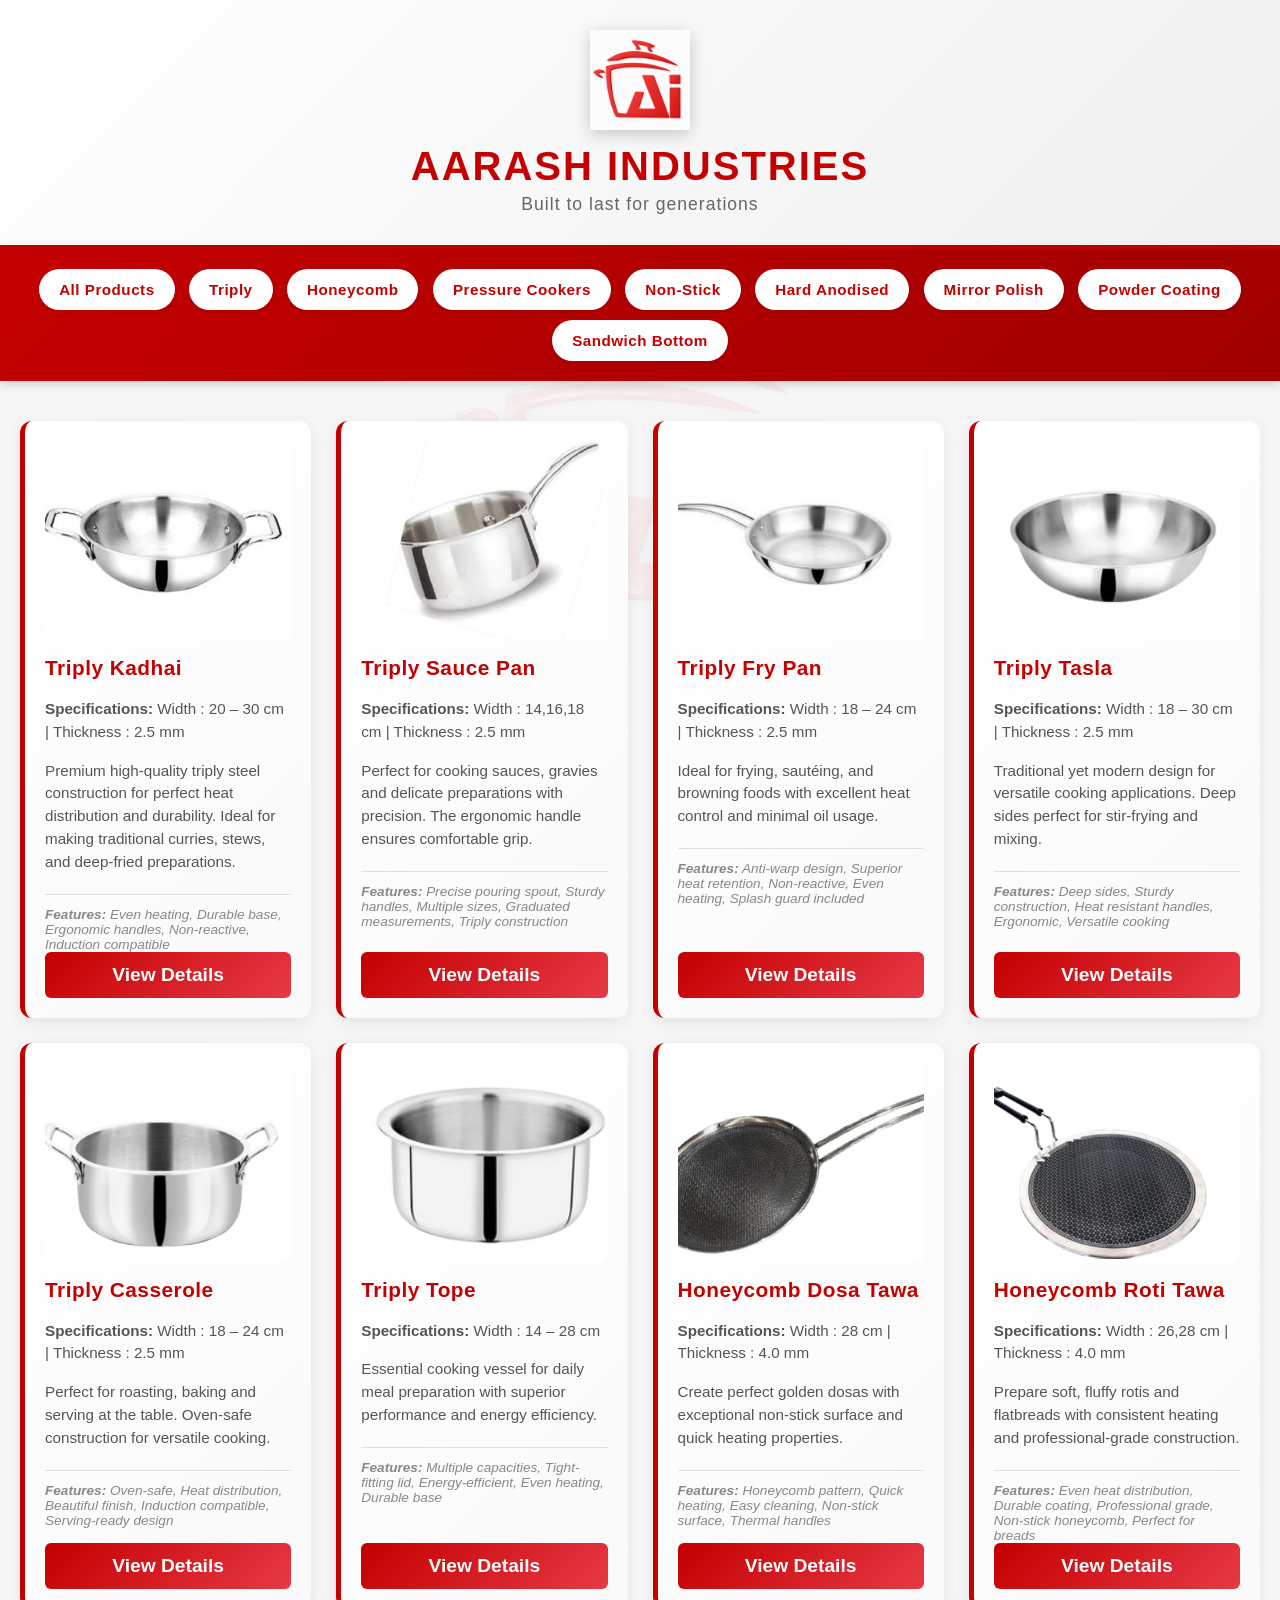
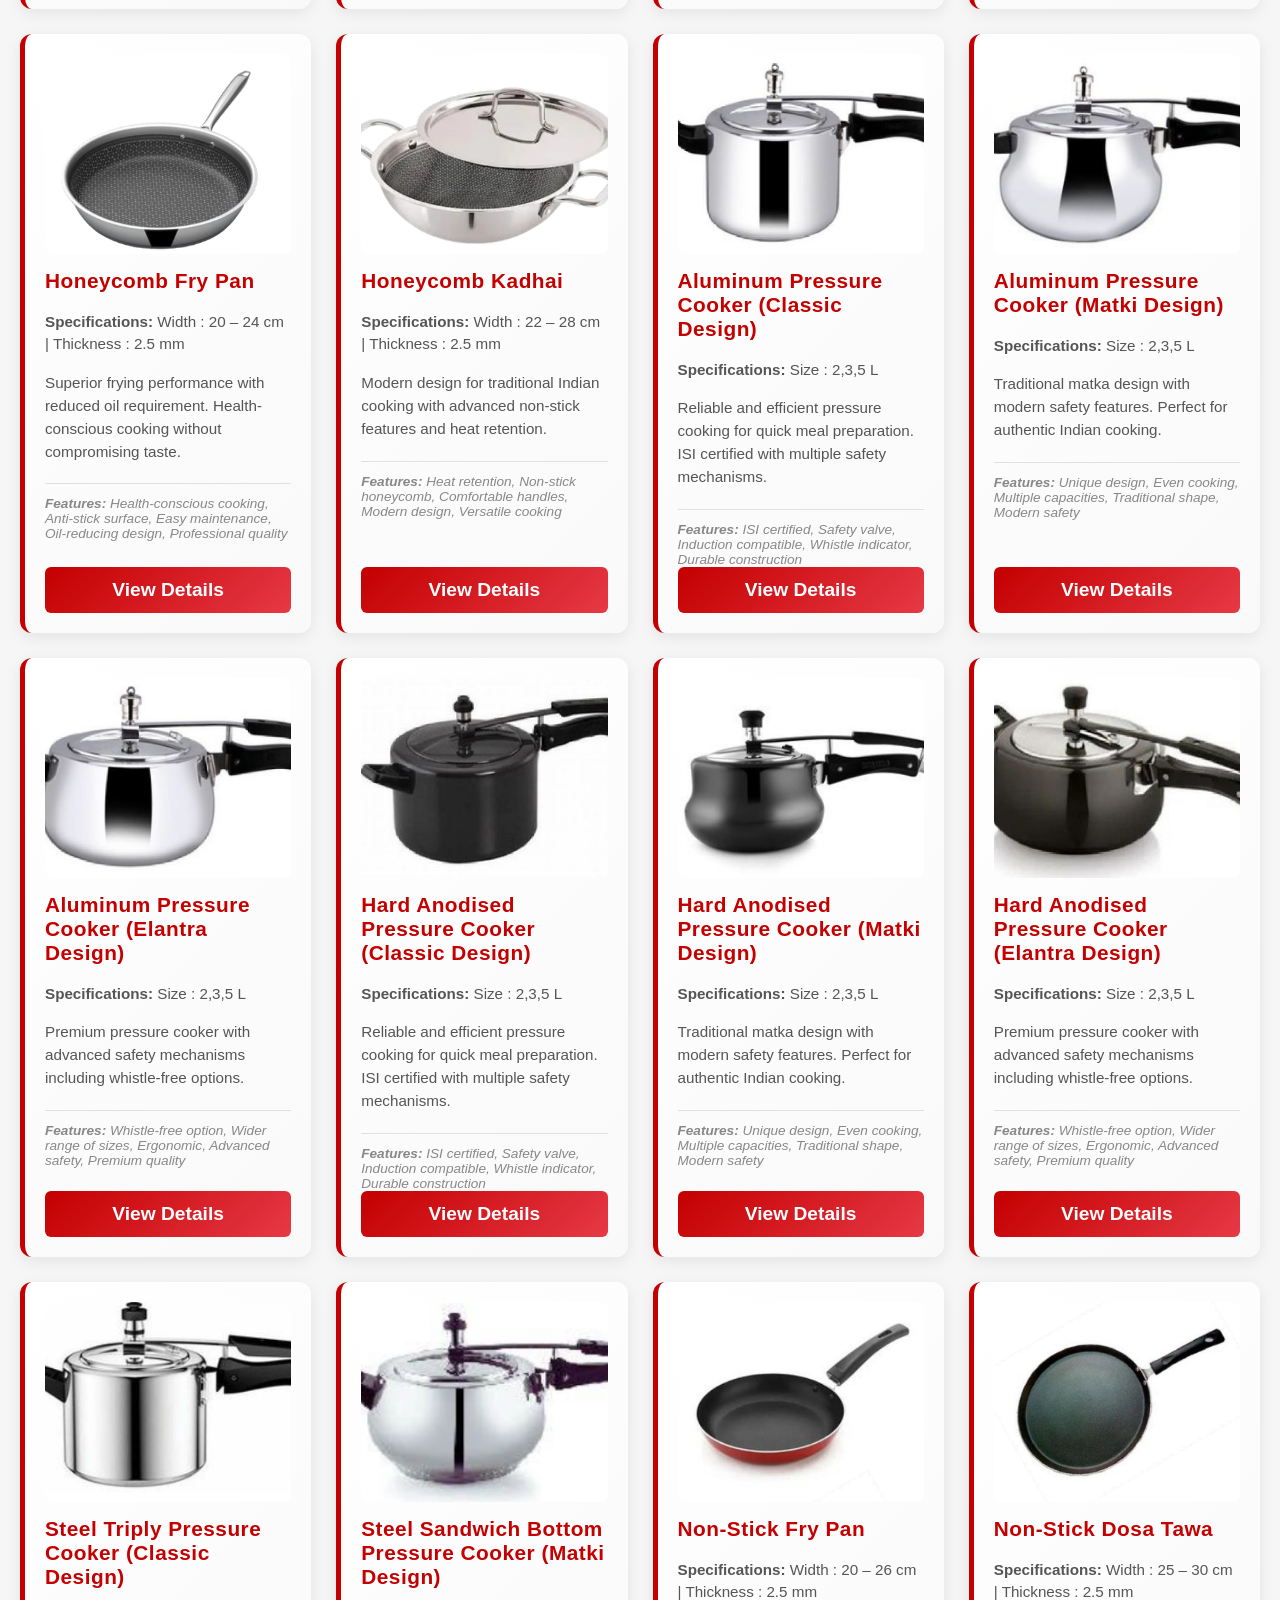
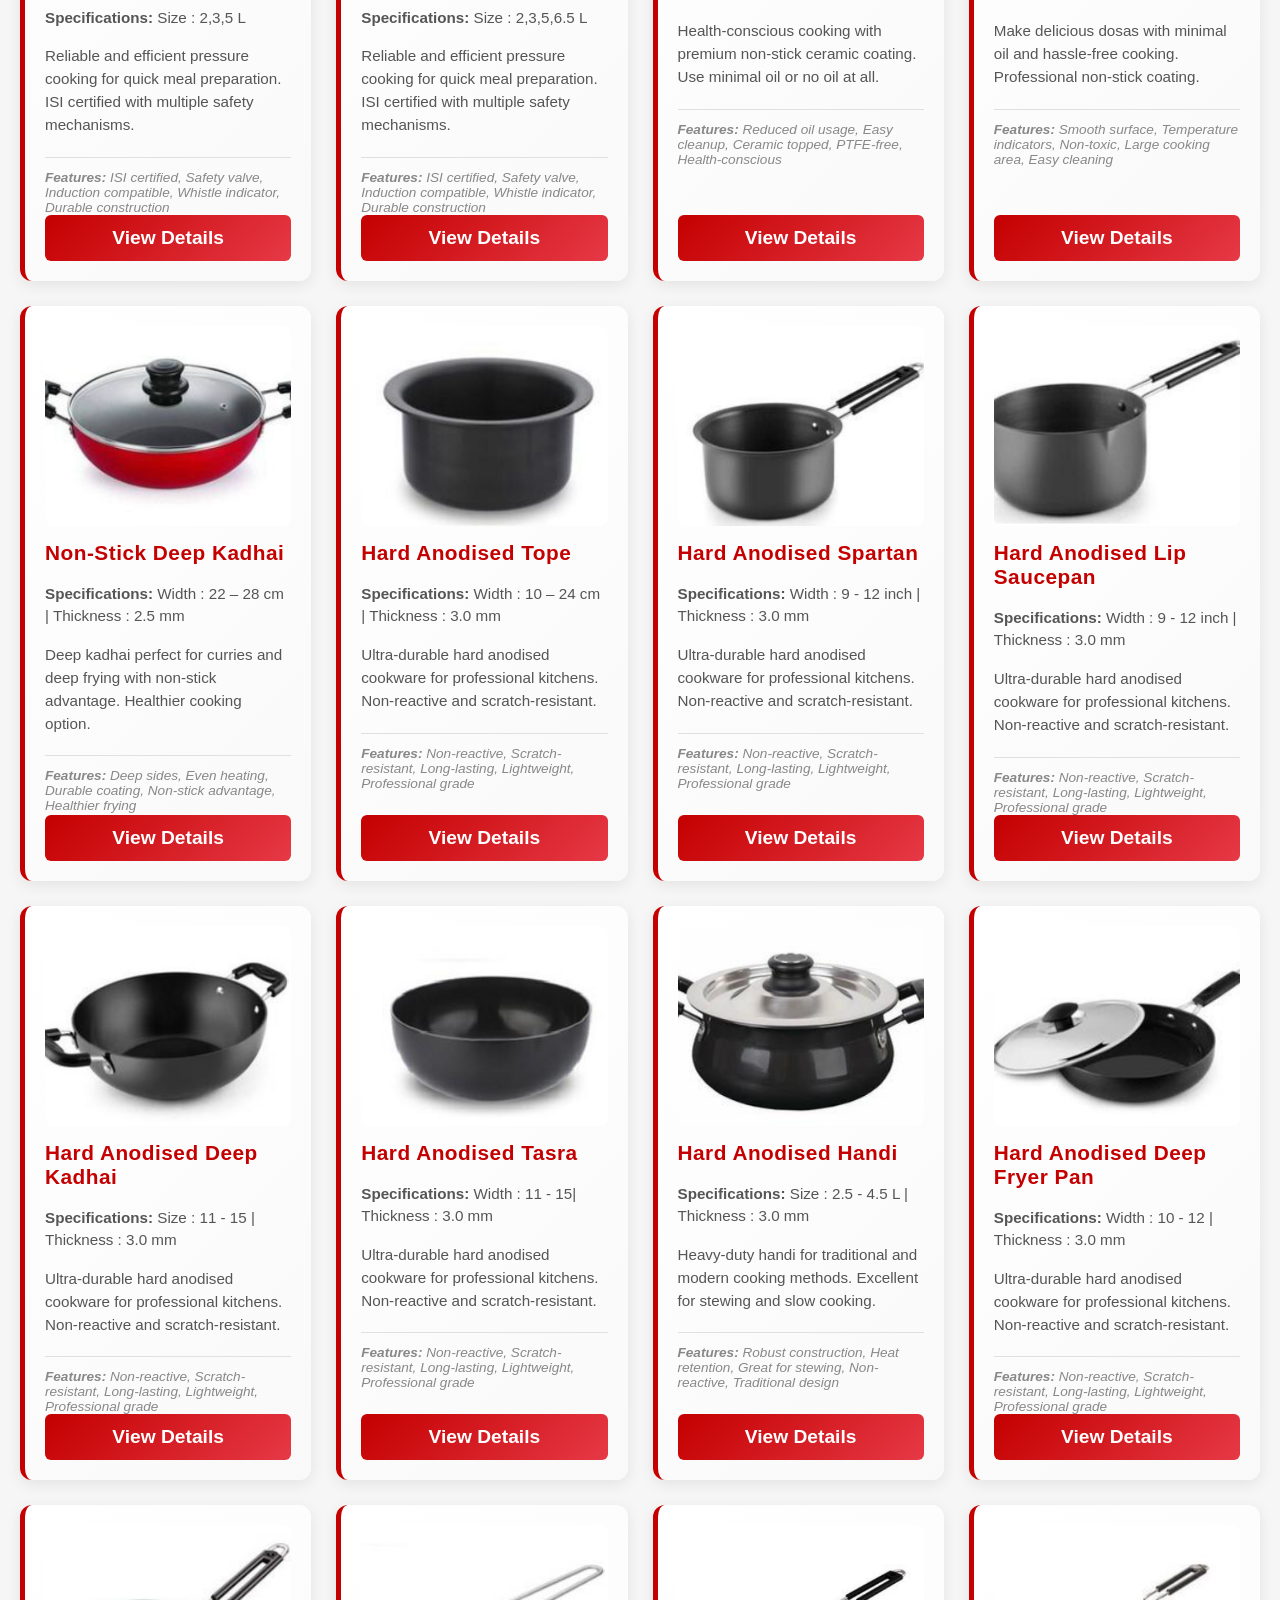
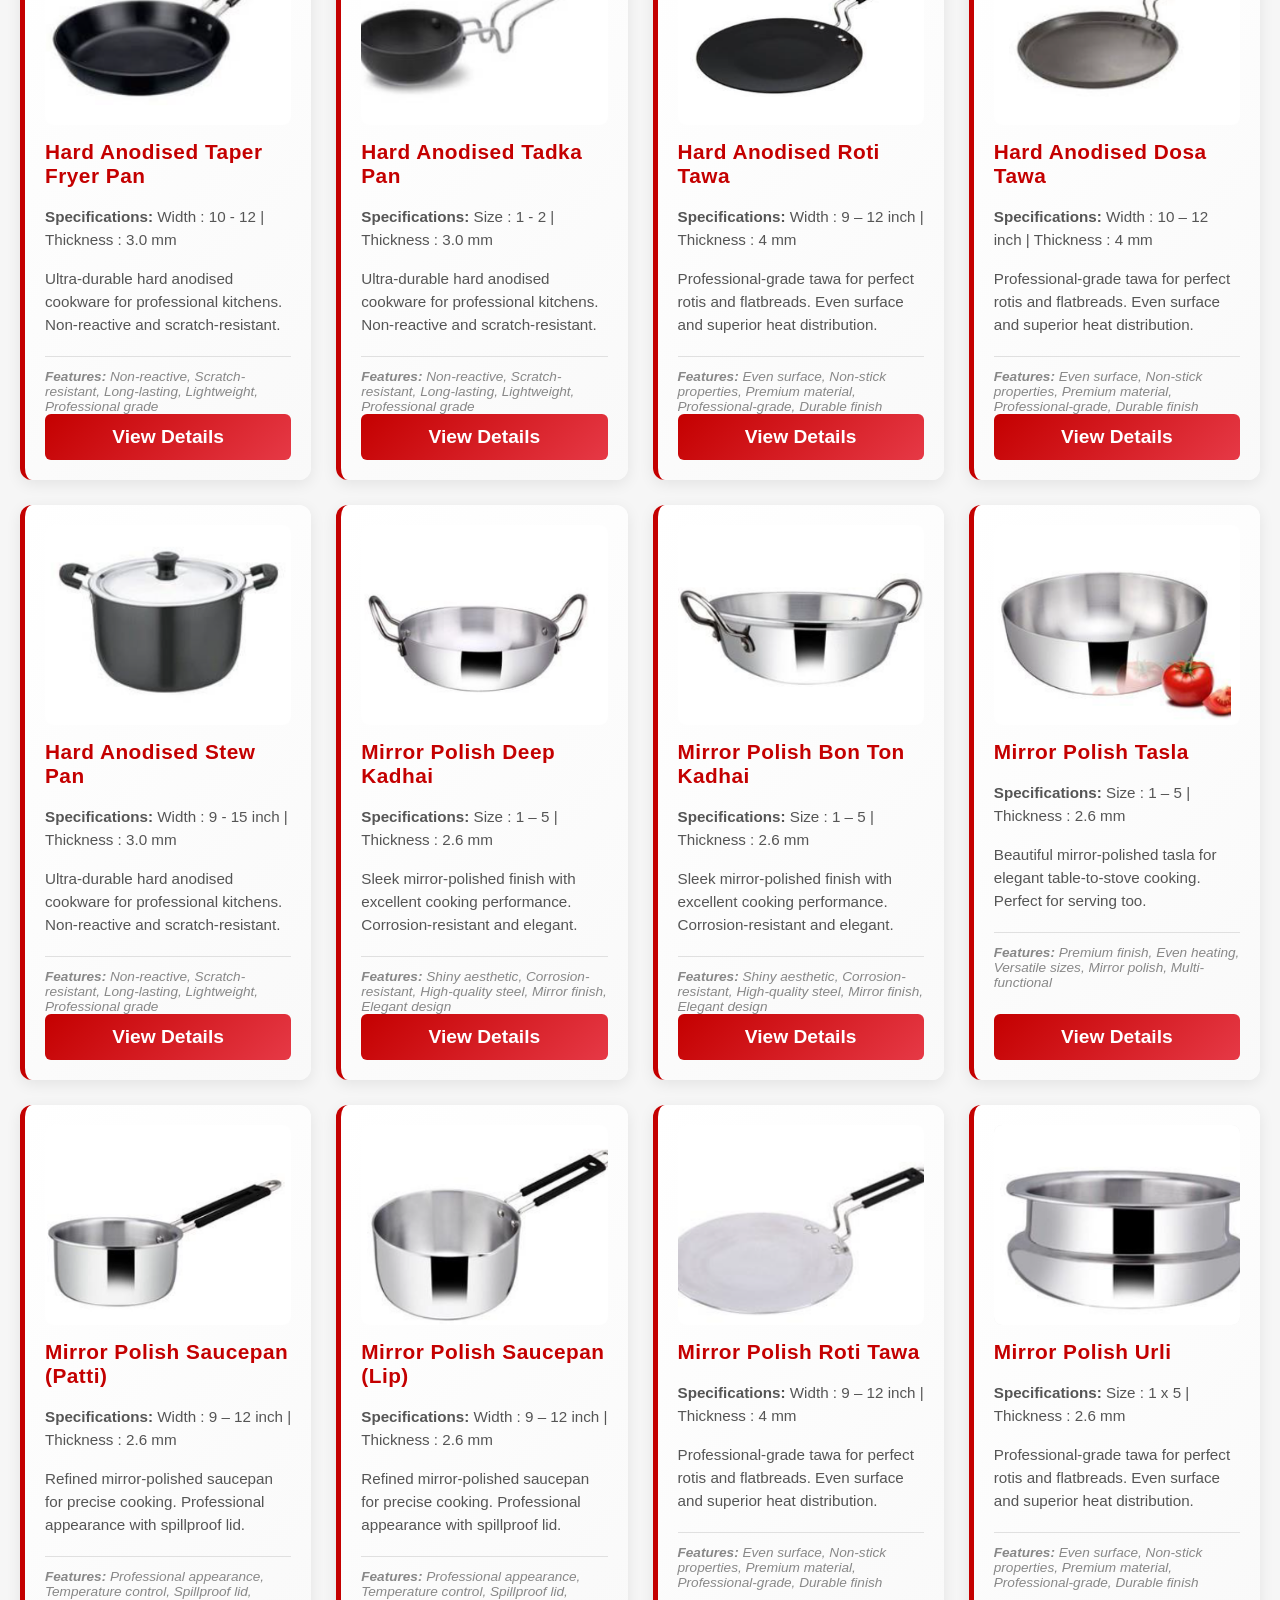
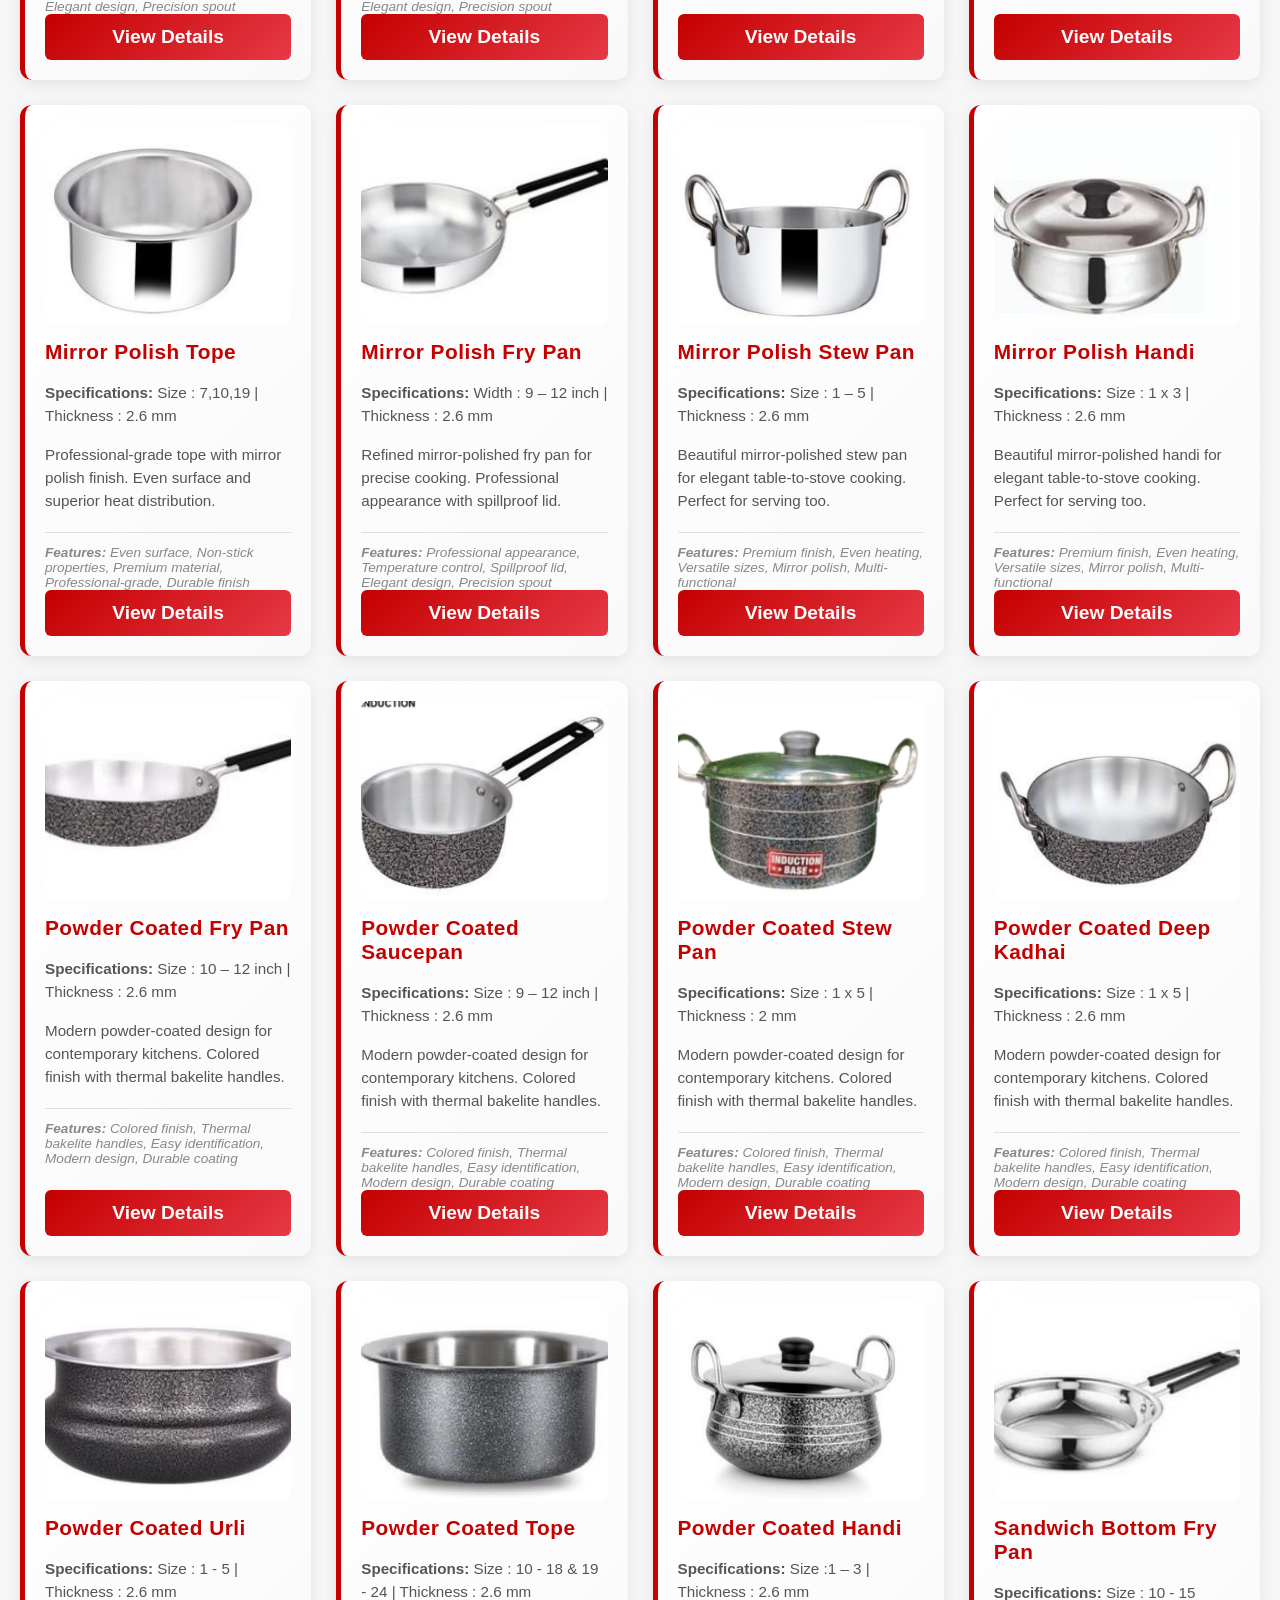
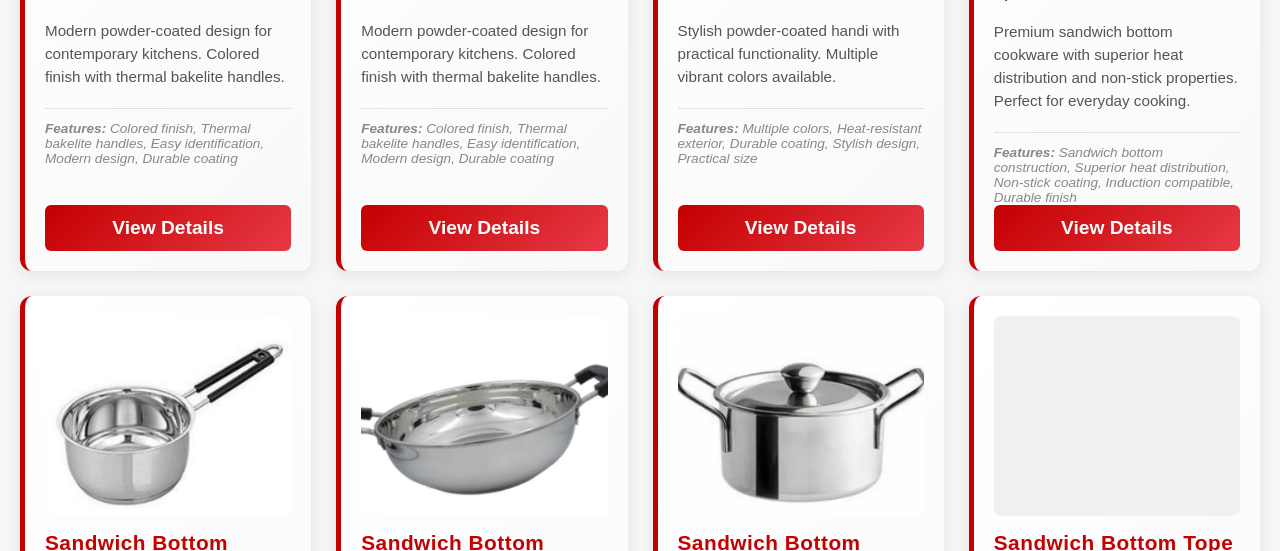
==== index.html @ 2945448d "Add files via upload" ====
<!doctype html>
<html lang="en">
  <head>
    <meta charset="UTF-8" />
    <title>AARASH INDUSTRIES</title>
    <link rel="stylesheet" href="style.css" />
  </head>
  <body>
    <!-- Logo Animation Screen -->
    <div id="logo-animation" class="logo-animation">

      <!-- TOP-LEFT: Kadhai / Wok -->
      <div class="cookware-deco cookware-tl">
        <svg viewBox="0 0 200 160" xmlns="http://www.w3.org/2000/svg">
          <!-- Left handle -->
          <rect x="2" y="62" width="30" height="10" rx="5" fill="white"/>
          <!-- Right handle -->
          <rect x="168" y="62" width="30" height="10" rx="5" fill="white"/>
          <!-- Bowl body -->
          <path d="M30 58 Q100 130 170 58" stroke="white" stroke-width="9" fill="none" stroke-linecap="round"/>
          <path d="M42 58 Q100 118 158 58" stroke="white" stroke-width="5" fill="rgba(255,255,255,0.15)" stroke-linecap="round"/>
          <!-- Rim -->
          <line x1="30" y1="58" x2="170" y2="58" stroke="white" stroke-width="9" stroke-linecap="round"/>
          <!-- Shine lines -->
          <path d="M70 75 Q100 100 130 75" stroke="rgba(255,255,255,0.3)" stroke-width="3" fill="none" stroke-linecap="round"/>
        </svg>
      </div>

      <!-- TOP-RIGHT: Pressure Cooker -->
      <div class="cookware-deco cookware-tr">
        <svg viewBox="0 0 160 200" xmlns="http://www.w3.org/2000/svg">
          <!-- Body -->
          <rect x="25" y="55" width="110" height="110" rx="18" fill="none" stroke="white" stroke-width="8"/>
          <rect x="33" y="63" width="94" height="94" rx="12" fill="rgba(255,255,255,0.1)"/>
          <!-- Lid -->
          <rect x="20" y="42" width="120" height="18" rx="9" fill="white"/>
          <!-- Lid handle/knob -->
          <rect x="68" y="28" width="24" height="16" rx="8" fill="white"/>
          <!-- Pressure valve -->
          <circle cx="115" cy="34" r="7" fill="white"/>
          <rect x="112" y="20" width="6" height="14" rx="3" fill="white"/>
          <!-- Handle left -->
          <path d="M25 100 Q5 100 8 120 Q8 140 25 140" stroke="white" stroke-width="7" fill="none" stroke-linecap="round"/>
          <!-- Handle right -->
          <path d="M135 100 Q155 100 152 120 Q152 140 135 140" stroke="white" stroke-width="7" fill="none" stroke-linecap="round"/>
          <!-- Shine -->
          <path d="M45 80 L45 145" stroke="rgba(255,255,255,0.25)" stroke-width="4" stroke-linecap="round"/>
        </svg>
      </div>

      <!-- BOTTOM-LEFT: Tawa / Flat Pan -->
      <div class="cookware-deco cookware-bl">
        <svg viewBox="0 0 220 120" xmlns="http://www.w3.org/2000/svg">
          <!-- Long handle -->
          <rect x="150" y="52" width="68" height="12" rx="6" fill="white"/>
          <!-- Pan body ellipse -->
          <ellipse cx="95" cy="58" rx="82" ry="24" fill="none" stroke="white" stroke-width="8"/>
          <ellipse cx="95" cy="58" rx="73" ry="16" fill="rgba(255,255,255,0.12)"/>
          <!-- Rim depth -->
          <ellipse cx="95" cy="62" rx="82" ry="24" fill="none" stroke="rgba(255,255,255,0.3)" stroke-width="3"/>
          <!-- Shine -->
          <ellipse cx="78" cy="52" rx="28" ry="7" fill="rgba(255,255,255,0.2)"/>
        </svg>
      </div>

      <!-- BOTTOM-RIGHT: Saucepan -->
      <div class="cookware-deco cookware-br">
        <svg viewBox="0 0 180 200" xmlns="http://www.w3.org/2000/svg">
          <!-- Handle -->
          <rect x="130" y="72" width="48" height="12" rx="6" fill="white"/>
          <!-- Body -->
          <path d="M30 80 L30 158 Q30 172 50 172 L120 172 Q140 172 140 158 L140 80 Z" fill="none" stroke="white" stroke-width="8"/>
          <path d="M38 88 L38 156 Q38 164 52 164 L118 164 Q132 164 132 156 L132 88 Z" fill="rgba(255,255,255,0.1)"/>
          <!-- Lid -->
          <rect x="24" y="68" width="122" height="16" rx="8" fill="white"/>
          <!-- Lid knob -->
          <rect x="72" y="54" width="26" height="16" rx="8" fill="white"/>
          <!-- Shine -->
          <path d="M50 95 L50 160" stroke="rgba(255,255,255,0.25)" stroke-width="4" stroke-linecap="round"/>
          <!-- Pour spout -->
          <path d="M140 80 Q155 72 158 60" stroke="white" stroke-width="6" fill="none" stroke-linecap="round"/>
        </svg>
      </div>

      <!-- LEFT-MID: Fry Pan -->
      <div class="cookware-deco cookware-lm">
        <svg viewBox="0 0 180 140" xmlns="http://www.w3.org/2000/svg">
          <!-- Handle -->
          <rect x="2" y="58" width="55" height="12" rx="6" fill="white"/>
          <!-- Pan body -->
          <ellipse cx="120" cy="70" rx="55" ry="42" fill="none" stroke="white" stroke-width="8"/>
          <ellipse cx="120" cy="70" rx="47" ry="34" fill="rgba(255,255,255,0.12)"/>
          <!-- Inner ring shine -->
          <ellipse cx="110" cy="64" rx="22" ry="14" fill="rgba(255,255,255,0.18)"/>
        </svg>
      </div>

      <!-- RIGHT-MID: Handi / Round pot -->
      <div class="cookware-deco cookware-rm">
        <svg viewBox="0 0 160 180" xmlns="http://www.w3.org/2000/svg">
          <!-- Body -->
          <path d="M28 70 Q20 140 80 155 Q140 140 132 70 Z" fill="none" stroke="white" stroke-width="8" stroke-linejoin="round"/>
          <path d="M35 74 Q28 136 80 148 Q132 136 125 74 Z" fill="rgba(255,255,255,0.1)"/>
          <!-- Neck rim -->
          <rect x="30" y="58" width="100" height="16" rx="8" fill="white"/>
          <!-- Lid -->
          <ellipse cx="80" cy="56" rx="52" ry="10" fill="white"/>
          <!-- Knob -->
          <ellipse cx="80" cy="44" rx="14" ry="8" fill="white"/>
          <!-- Side handles -->
          <path d="M28 90 Q10 90 10 106 Q10 118 28 118" stroke="white" stroke-width="7" fill="none" stroke-linecap="round"/>
          <path d="M132 90 Q150 90 150 106 Q150 118 132 118" stroke="white" stroke-width="7" fill="none" stroke-linecap="round"/>
          <!-- Shine -->
          <path d="M48 85 Q45 120 52 138" stroke="rgba(255,255,255,0.25)" stroke-width="4" fill="none" stroke-linecap="round"/>
        </svg>
      </div>




      <!-- Shimmer sweep -->
      <div class="logo-animation-shimmer"></div>

      <div class="logo-animation-container">
        <div class="logo-emerge">
          <img
            src="logo_2.png"
            alt="Aarash Industries Logo"
            class="logo-emerge-img"
          />
        </div>
        <div class="company-branding">
          <span class="brand-text-aarash">AARASH</span>
          <span class="brand-text-industries">INDUSTRIES</span>
          <div class="brand-underline"></div>
        </div>
      </div>
    </div>

    <!-- Background Watermark -->
    <div class="watermark"></div>

    <header>
      <img src="logo_2.png" alt="Aarash Industries Logo" class="logo" />
      <h1>AARASH INDUSTRIES</h1>
      <p>Built to last for generations</p>
    </header>

    <nav>
      <button onclick="filterProducts('all')">All Products</button>
      <button onclick="filterProducts('triply')">Triply</button>
      <button onclick="filterProducts('honeycomb')">Honeycomb</button>
      <button onclick="filterProducts('pressure')">Pressure Cookers</button>
      <button onclick="filterProducts('nonstick')">Non-Stick</button>
      <button onclick="filterProducts('hard')">Hard Anodised</button>
      <button onclick="filterProducts('mirror')">Mirror Polish</button>
      <button onclick="filterProducts('powder')">Powder Coating</button>
      <button onclick="filterProducts('sandwich')">Sandwich Bottom</button>
    </nav>

    <div class="products-wrapper">
      <section id="products" class="product-grid"></section>
    </div>

    <!-- Product Detail Modal -->
    <div id="productModal" class="product-modal">
      <div class="modal-content">
        <div class="modal-body">
          <div class="modal-image">
            <img id="modalProductImage" src="" alt="Product" />
          </div>
          <div class="modal-details">
            <h2 id="modalProductName"></h2>
            <p class="modal-category" id="modalProductCategory"></p>
            <p id="modalProductDescription"></p>

            <div class="modal-section">
              <h4>Specifications</h4>
              <p id="modalProductSpecs"></p>
            </div>

            <div class="modal-section">
              <h4>Features</h4>
              <p id="modalProductFeatures"></p>
            </div>

            <div class="modal-section">
              <h4>Select Sizes (Check desired sizes)</h4>
              <div id="modalSizeCheckboxes" class="size-checkboxes"></div>
            </div>

            <button class="add-to-cart-btn" onclick="addToCart()">
              Request Quote
            </button>
          </div>
        </div>
      </div>
    </div>

    <footer>
      <p>© 2026 AARASH INDUSTRIES</p>
      <p>Contact: +91 7838027000 | Deepak Jain</p>
      <p>Built with Passion by Aksh Jain</p>
    </footer>

    <script src="script.js"></script>
  </body>
</html>
---- style.css ----
* {
    margin: 0;
    padding: 0;
    box-sizing: border-box;
}

body {
    font-family: 'Segoe UI', Tahoma, Geneva, Verdana, sans-serif;
    margin: 0;
    background: #f6f6f6;
    position: relative;
    overflow-x: hidden;
}

/* Logo Animation Screen */
.logo-animation {
    position: fixed;
    top: 0;
    left: 0;
    width: 100%;
    height: 100%;
    background: linear-gradient(160deg, #8b0000 0%, #c40000 45%, #e63946 100%);
    display: flex;
    justify-content: center;
    align-items: center;
    z-index: 10000;
    animation: fadeOutLogoAnimation 0.6s ease-in-out 2.8s forwards;
    overflow: hidden;
}

/* Decorative cookware floating icons */
.logo-animation::before {
    content: '';
    position: absolute;
    inset: 0;
    background-image:
        radial-gradient(circle at 15% 20%, rgba(255,255,255,0.06) 60px, transparent 60px),
        radial-gradient(circle at 85% 75%, rgba(255,255,255,0.05) 80px, transparent 80px),
        radial-gradient(circle at 70% 15%, rgba(255,255,255,0.04) 50px, transparent 50px),
        radial-gradient(circle at 30% 80%, rgba(255,255,255,0.04) 70px, transparent 70px);
    pointer-events: none;
}

.cookware-deco {
    position: absolute;
    opacity: 0.55;
    pointer-events: none;
    filter: drop-shadow(0 4px 12px rgba(0,0,0,0.25));
}

/* Top-left: Kadhai — anchored to top-left corner */
.cookware-tl {
    top: -10px;
    left: -20px;
    width: 220px;
    animation: floatDeco 7s ease-in-out 0s infinite;
}

/* Top-right: Pressure Cooker — anchored to top-right corner */
.cookware-tr {
    top: -15px;
    right: -15px;
    width: 170px;
    animation: floatDeco 8s ease-in-out 1s infinite;
}

/* Bottom-left: Tawa — anchored to bottom-left */
.cookware-bl {
    bottom: 10px;
    left: -15px;
    width: 230px;
    animation: floatDeco 6s ease-in-out 2s infinite;
}

/* Bottom-right: Saucepan — anchored to bottom-right */
.cookware-br {
    bottom: -10px;
    right: -10px;
    width: 190px;
    animation: floatDeco 7.5s ease-in-out 0.5s infinite;
}

/* Left-mid: Fry Pan — left edge, vertically centered */
.cookware-lm {
    top: 50%;
    left: -25px;
    transform: translateY(-50%);
    width: 200px;
    animation: floatDecoLR 8s ease-in-out 1.5s infinite;
}

/* Right-mid: Handi — right edge, vertically centered */
.cookware-rm {
    top: 50%;
    right: -20px;
    transform: translateY(-50%);
    width: 160px;
    animation: floatDecoLR 9s ease-in-out 3s infinite;
}

@keyframes floatDeco {
    0%, 100% { transform: translateY(0px); }
    50% { transform: translateY(-14px); }
}

@keyframes floatDecoLR {
    0%, 100% { transform: translateY(-50%) translateX(0px); }
    50% { transform: translateY(-50%) translateX(8px); }
}

/* Shimmer line across screen */
.logo-animation-shimmer {
    position: absolute;
    top: 0; left: -100%;
    width: 60%;
    height: 100%;
    background: linear-gradient(90deg, transparent, rgba(255,255,255,0.07), transparent);
    animation: shimmerSweep 2.5s ease-in-out 0.5s infinite;
    pointer-events: none;
}

@keyframes shimmerSweep {
    0% { left: -60%; }
    100% { left: 110%; }
}

.logo-animation-container {
    text-align: center;
    position: relative;
    z-index: 5;
    max-width: 500px;
    padding: 0 20px;
}

.logo-emerge {
    margin-bottom: 30px;
}

.logo-emerge-img {
    width: 280px;
    height: 280px;
    filter: drop-shadow(0 15px 50px rgba(0, 0, 0, 0.4)) brightness(1.1);
    animation: logoEmerge 0.9s cubic-bezier(0.34, 1.56, 0.64, 1) forwards;
}

@keyframes logoEmerge {
    0% {
        opacity: 0;
        transform: scale(0.2) translateY(80px);
    }
    60% {
        opacity: 1;
    }
    100% {
        opacity: 1;
        transform: scale(1) translateY(0);
    }
}

.company-branding {
    display: flex;
    flex-direction: column;
    justify-content: center;
    align-items: center;
    gap: 4px;
}

.brand-text-aarash {
    font-size: 5em;
    font-weight: 900;
    letter-spacing: 8px;
    color: white;
    text-shadow: 0 6px 30px rgba(0, 0, 0, 0.5), 0 0 40px rgba(255, 200, 200, 0.2);
    line-height: 1;
    animation: slideInLeft 0.7s cubic-bezier(0.34, 1.56, 0.64, 1) 0.3s forwards;
    opacity: 0;
}

.brand-text-industries {
    font-size: 1.9em;
    font-weight: 600;
    letter-spacing: 12px;
    color: rgba(255, 255, 255, 0.85);
    text-shadow: 0 3px 15px rgba(0, 0, 0, 0.4);
    line-height: 1;
    animation: slideInRight 0.7s cubic-bezier(0.34, 1.56, 0.64, 1) 0.5s forwards;
    opacity: 0;
}

/* Thin gold underline accent */
.brand-underline {
    width: 0;
    height: 2px;
    background: linear-gradient(90deg, transparent, rgba(255,220,150,0.8), transparent);
    margin: 10px auto 0;
    animation: expandUnderline 0.6s ease 1s forwards;
}
@keyframes expandUnderline {
    to { width: 260px; }
}

@keyframes fadeOutLogoAnimation {
    0% { opacity: 1; visibility: visible; }
    90% { opacity: 1; }
    100% { opacity: 0; visibility: hidden; }
}

/* Watermark Background */
.watermark {
    position: fixed;
    top: 50%;
    left: 50%;
    transform: translate(-50%, -50%);
    width: 400px;
    height: 400px;
    background: url('logo.png') no-repeat center;
    background-size: contain;
    opacity: 0.05;
    pointer-events: none;
    z-index: 0;
}

/* Loading Screen */
.loading-screen {
    position: fixed;
    top: 0;
    left: 0;
    width: 100%;
    height: 100%;
    background: linear-gradient(135deg, #c40000 0%, #e63946 100%);
    display: flex;
    justify-content: center;
    align-items: center;
    z-index: 10000;
    opacity: 1;
    transition: opacity 0.5s ease-out;
}

.loading-container {
    text-align: center;
}

.company-name-container {
    display: flex;
    justify-content: center;
    align-items: center;
    gap: 20px;
    margin-bottom: 60px;
    height: 100px;
    perspective: 1000px;
}

.company-word {
    font-size: 3.5em;
    font-weight: 900;
    letter-spacing: 3px;
    color: white;
    text-shadow: 0 10px 30px rgba(0, 0, 0, 0.6), 0 0 20px rgba(255, 255, 255, 0.3);
}

.company-left {
    animation: slideInLeft 1.5s cubic-bezier(0.34, 1.56, 0.64, 1) forwards;
}

.company-right {
    animation: slideInRight 1.5s cubic-bezier(0.34, 1.56, 0.64, 1) forwards;
}

@keyframes slideInLeft {
    0% {
        opacity: 0;
        transform: translateX(-200px) translateY(-100px) rotateY(45deg);
    }
    60% {
        opacity: 1;
        transform: translateX(0) translateY(0) rotateY(0);
    }
    100% {
        opacity: 1;
        transform: translateX(0) translateY(0) rotateY(0);
    }
}

@keyframes slideInRight {
    0% {
        opacity: 0;
        transform: translateX(200px) translateY(-100px) rotateY(-45deg);
    }
    60% {
        opacity: 1;
        transform: translateX(0) translateY(0) rotateY(0);
    }
    100% {
        opacity: 1;
        transform: translateX(0) translateY(0) rotateY(0);
    }
}

.loading-percentage {
    font-size: 3em;
    font-weight: 700;
    color: white;
    margin-bottom: 30px;
    font-family: 'Courier New', monospace;
    text-shadow: 0 4px 15px rgba(0, 0, 0, 0.3);
}

.loading-bar-container {
    width: 300px;
    height: 8px;
    background: rgba(255, 255, 255, 0.3);
    border-radius: 10px;
    overflow: hidden;
    margin: 0 auto;
    box-shadow: 0 0 20px rgba(255, 255, 255, 0.3);
}

.loading-bar {
    height: 100%;
    width: 0%;
    background: linear-gradient(90deg, #ffeb3b 0%, #ffc107 100%);
    border-radius: 10px;
    box-shadow: 0 0 10px rgba(255, 235, 59, 0.8);
    transition: width 0.2s ease-out;
}

/* Splash Screen */
.splash-screen {
    position: fixed;
    top: 0;
    left: 0;
    width: 100%;
    height: 100%;
    background: linear-gradient(135deg, #c40000 0%, #e63946 100%);
    display: none;
    justify-content: center;
    align-items: center;
    z-index: 9999;
    animation: fadeOutSplash 2s ease-in-out 2s forwards;
}

.splash-screen[style*="display: flex"] {
    display: flex;
}

.splash-content {
    text-align: center;
    color: white;
    animation: scalePulse 2s ease-in-out;
}

.splash-logo {
    width: 150px;
    height: 150px;
    margin-bottom: 20px;
    animation: logoFloat 2s ease-in-out;
    filter: drop-shadow(0 10px 30px rgba(0, 0, 0, 0.3));
}

.splash-content h2 {
    font-size: 2.5em;
    margin: 20px 0;
    font-weight: bold;
    text-shadow: 2px 2px 4px rgba(0, 0, 0, 0.3);
}

.splash-content p {
    font-size: 1.2em;
    letter-spacing: 2px;
    text-shadow: 1px 1px 3px rgba(0, 0, 0, 0.3);
}

@keyframes fadeOutSplash {
    0% {
        opacity: 1;
        visibility: visible;
    }
    90% {
        opacity: 1;
    }
    100% {
        opacity: 0;
        visibility: hidden;
    }
}

@keyframes logoFloat {
    0% {
        transform: translateY(20px);
        opacity: 0;
    }
    50% {
        transform: translateY(-10px);
    }
    100% {
        transform: translateY(0);
        opacity: 1;
    }
}

@keyframes scalePulse {
    0% {
        transform: scale(0.8);
        opacity: 0;
    }
    50% {
        transform: scale(1.05);
    }
    100% {
        transform: scale(1);
        opacity: 1;
    }
}

/* Main Content Fade In */
@keyframes fadeIn {
    from {
        opacity: 0;
    }
    to {
        opacity: 1;
    }
}

header {
    background: linear-gradient(135deg, #ffffff 0%, #f0f0f0 100%);
    text-align: center;
    padding: 30px 20px;
    border-bottom: 4px solid #c40000;
    position: relative;
    z-index: 100;
    box-shadow: 0 4px 15px rgba(0, 0, 0, 0.1);
    animation: fadeIn 1s ease-in 2s both;
}

.logo {
    width: 100px;
    filter: drop-shadow(0 4px 8px rgba(0, 0, 0, 0.2));
    transition: transform 0.3s ease;
}

.logo:hover {
    transform: scale(1.1) rotate(5deg);
}

header h1 {
    color: #c40000;
    font-size: 2.5em;
    margin: 10px 0 5px 0;
    letter-spacing: 2px;
    font-weight: 900;
}

header p {
    color: #666;
    font-size: 1.1em;
    margin: 0;
    letter-spacing: 1px;
}

nav {
    background: linear-gradient(135deg, #c40000 0%, #a00000 100%);
    text-align: center;
    padding: 15px;
    position: relative;
    z-index: 100;
    overflow-x: auto;
    box-shadow: 0 2px 10px rgba(0, 0, 0, 0.2);
    animation: fadeIn 1s ease-in 2s both;
}

nav button {
    background: white;
    border: 2px solid transparent;
    padding: 10px 18px;
    margin: 5px;
    cursor: pointer;
    border-radius: 25px;
    font-weight: 600;
    color: #c40000;
    transition: all 0.3s ease;
    font-size: 0.95em;
    letter-spacing: 0.5px;
    box-shadow: 0 2px 5px rgba(0, 0, 0, 0.1);
}

nav button:hover {
    background: #c40000;
    color: white;
    transform: translateY(-3px);
    box-shadow: 0 5px 15px rgba(0, 0, 0, 0.2);
}

nav button:active {
    transform: translateY(-1px);
}

.products-wrapper {
    position: relative;
    z-index: 10;
    animation: fadeIn 0.8s ease-in 2.2s both;
}

.product-grid {
    display: grid;
    grid-template-columns: repeat(auto-fit, minmax(280px, 1fr));
    gap: 25px;
    padding: 40px 20px;
    max-width: 1400px;
    margin: 0 auto;
}

.product {
    background: linear-gradient(135deg, #ffffff 0%, #f9f9f9 100%);
    padding: 20px;
    border-radius: 12px;
    box-shadow: 0 4px 15px rgba(0, 0, 0, 0.08);
    transition: all 0.4s cubic-bezier(0.34, 1.56, 0.64, 1);
    border-left: 5px solid #c40000;
    position: relative;
    overflow: hidden;
    cursor: pointer;
    display: flex;
    flex-direction: column;
    height: 100%;
}

.product-image {
    width: 100%;
    height: 200px;
    overflow: hidden;
    border-radius: 8px;
    margin-bottom: 15px;
    background: #f0f0f0;
    display: flex;
    align-items: center;
    justify-content: center;
}

.product-image img {
    width: 100%;
    height: 100%;
    object-fit: cover;
    transition: transform 0.4s ease;
}

.product:hover .product-image img {
    transform: scale(1.1);
}

.product::before {
    content: '';
    position: absolute;
    top: 0;
    left: -100%;
    width: 100%;
    height: 100%;
    background: linear-gradient(90deg, transparent, rgba(255, 255, 255, 0.4), transparent);
    transition: left 0.5s ease;
}

.product:hover::before {
    left: 100%;
}

.product:hover {
    transform: translateY(-8px) scale(1.02);
    box-shadow: 0 15px 40px rgba(196, 0, 0, 0.15);
    border-left-color: #ff6b6b;
}

.product h3 {
    color: #c40000;
    font-size: 1.3em;
    margin: 0 0 10px 0;
    font-weight: 700;
    letter-spacing: 0.5px;
}

.product p {
    color: #555;
    margin: 8px 0;
    font-size: 0.95em;
    line-height: 1.5;
}

.product-details {
    color: #888;
    font-size: 0.85em;
    margin-top: 12px;
    padding-top: 12px;
    border-top: 1px solid #e0e0e0;
    font-style: italic;
}

.view-details-btn {
    background: linear-gradient(135deg, #c40000 0%, #e63946 100%);
    color: white;
    padding: 12px 15px;
    border-radius: 6px;
    margin-top: auto;
    text-align: center;
    cursor: pointer;
    font-weight: 600;
    font-size: 1.2em;
    transition: all 0.3s ease;
    border: none;
    min-height: 45px;
    display: flex;
    align-items: center;
    justify-content: center;
}

.view-details-btn:hover {
    transform: scale(1.05);
    box-shadow: 0 5px 15px rgba(196, 0, 0, 0.3);
}

/* Product Modal Styles */
.product-modal {
    display: none;
    position: fixed;
    z-index: 2000;
    left: 0;
    top: 0;
    width: 100%;
    height: 100%;
    background: rgba(0, 0, 0, 0.8);
    animation: fadeIn 0.3s ease;
}

.modal-content {
    background: white;
    margin: 3% auto;
    padding: 0;
    border-radius: 15px;
    width: 90%;
    max-width: 1000px;
    max-height: 90vh;
    overflow-y: auto;
    box-shadow: 0 20px 60px rgba(0, 0, 0, 0.3);
    animation: slideUp 0.3s ease;
}

@keyframes slideUp {
    from {
        transform: translateY(100px);
        opacity: 0;
    }
    to {
        transform: translateY(0);
        opacity: 1;
    }
}

.close-btn {
    position: sticky;
    top: 0;
    right: 0;
    color: white;
    float: right;
    font-size: 2em;
    font-weight: bold;
    background: linear-gradient(135deg, #c40000 0%, #e63946 100%);
    width: 50px;
    height: 50px;
    display: flex;
    align-items: center;
    justify-content: center;
    cursor: pointer;
    transition: all 0.3s ease;
    border-radius: 50%;
    z-index: 2001;
}

.close-btn:hover {
    background: #a00000;
    transform: rotate(90deg);
}

.modal-body {
    display: grid;
    grid-template-columns: 1fr 1fr;
    gap: 40px;
    padding: 40px;
}

.modal-image {
    display: flex;
    align-items: center;
    justify-content: center;
    background: linear-gradient(135deg, #f0f0f0 0%, #e8e8e8 100%);
    border-radius: 12px;
    overflow: hidden;
    min-height: 400px;
}

.modal-image img {
    width: 100%;
    height: 100%;
    object-fit: contain;
}

.modal-details {
    display: flex;
    flex-direction: column;
}

.modal-details h2 {
    color: #c40000;
    font-size: 2em;
    margin: 0 0 5px 0;
}

.modal-category {
    color: #666;
    font-size: 0.9em;
    font-weight: 600;
    letter-spacing: 1px;
    margin: 0 0 20px 0;
    text-transform: uppercase;
}

.modal-details > p {
    color: #555;
    font-size: 1em;
    line-height: 1.6;
    margin-bottom: 20px;
}

.modal-section {
    margin-bottom: 25px;
}

.modal-section h4 {
    color: #333;
    font-size: 1.1em;
    margin: 0 0 12px 0;
    border-bottom: 2px solid #c40000;
    padding-bottom: 8px;
}

.modal-section p {
    color: #555;
    margin: 0;
    line-height: 1.5;
}

.size-selector, .color-selector {
    display: flex;
    flex-wrap: wrap;
    gap: 10px;
    margin-bottom: 15px;
}

.size-btn, .color-btn {
    padding: 10px 16px;
    border: 2px solid #ddd;
    background: white;
    border-radius: 6px;
    cursor: pointer;
    font-weight: 600;
    color: #333;
    transition: all 0.3s ease;
    font-size: 0.9em;
}

.size-btn:hover, .color-btn:hover {
    border-color: #c40000;
    transform: translateY(-2px);
    box-shadow: 0 3px 10px rgba(196, 0, 0, 0.2);
}

.size-btn.selected, .color-btn.selected {
    background: #c40000;
    color: white;
    border-color: #c40000;
    box-shadow: 0 5px 15px rgba(196, 0, 0, 0.3);
}

.color-btn {
    width: 45px;
    height: 45px;
    padding: 0;
    display: flex;
    align-items: center;
    justify-content: center;
    font-size: 0;
    position: relative;
}

.color-btn::after {
    content: attr(data-color);
    position: absolute;
    visibility: hidden;
    background: #333;
    color: white;
    text-align: center;
    padding: 5px 10px;
    border-radius: 6px;
    white-space: nowrap;
    font-size: 12px;
    bottom: -35px;
    left: 50%;
    transform: translateX(-50%);
}

.color-btn:hover::after {
    visibility: visible;
}

.selection-display {
    background: linear-gradient(135deg, #f0f0f0 0%, #e8e8e8 100%);
    padding: 15px;
    border-radius: 8px;
    margin: 15px 0;
}

.selection-display p {
    margin: 8px 0;
    color: #333;
    font-size: 0.95em;
}

.selection-display strong {
    color: #c40000;
}

.add-to-cart-btn {
    background: linear-gradient(135deg, #c40000 0%, #e63946 100%);
    color: white;
    border: none;
    padding: 15px 30px;
    font-size: 1.1em;
    font-weight: 700;
    border-radius: 8px;
    cursor: pointer;
    transition: all 0.3s ease;
    letter-spacing: 1px;
    margin-top: auto;
    text-transform: uppercase;
}

.add-to-cart-btn:hover {
    transform: scale(1.05);
    box-shadow: 0 10px 30px rgba(196, 0, 0, 0.3);
}

.add-to-cart-btn:active {
    transform: scale(0.98);
}

/* Size Checkboxes */
.size-checkboxes {
    display: grid;
    grid-template-columns: repeat(auto-fit, minmax(100px, 1fr));
    gap: 10px;
    margin-top: 15px;
}

.size-checkbox-label {
    display: flex;
    align-items: center;
    gap: 8px;
    padding: 10px 15px;
    border: 2px solid #ddd;
    border-radius: 6px;
    cursor: pointer;
    transition: all 0.3s ease;
    user-select: none;
    background: white;
}

.size-checkbox-label:hover {
    border-color: #c40000;
    background: #fff5f5;
}

.size-checkbox-label input[type="checkbox"] {
    cursor: pointer;
    width: 18px;
    height: 18px;
    accent-color: #c40000;
}

.size-checkbox-label input[type="checkbox"]:checked + span {
    color: #c40000;
    font-weight: 600;
}

.size-checkbox-label input[type="checkbox"]:checked {
    background: #c40000;
}

/* Responsive Modal */
@media (max-width: 768px) {
    .modal-content {
        width: 95%;
        margin: 20% auto;
    }
    
    .modal-body {
        grid-template-columns: 1fr;
        gap: 20px;
        padding: 20px;
    }
    
    .modal-image {
        min-height: 250px;
    }
    
    .modal-details h2 {
        font-size: 1.5em;
    }
}

footer {
    background: linear-gradient(135deg, #222 0%, #111 100%);
    color: white;
    text-align: center;
    padding: 30px 20px;
    margin-top: 50px;
    position: relative;
    z-index: 100;
    animation: fadeIn 1s ease-in 2s both;
}

footer p {
    margin: 8px 0;
    font-size: 0.95em;
    line-height: 1.6;
}

footer p:first-child {
    font-weight: 600;
    color: #c40000;
    font-size: 1em;
}

footer p:last-child {
    color: #999;
    border-top: 1px solid #444;
    padding-top: 15px;
    margin-top: 15px;
}
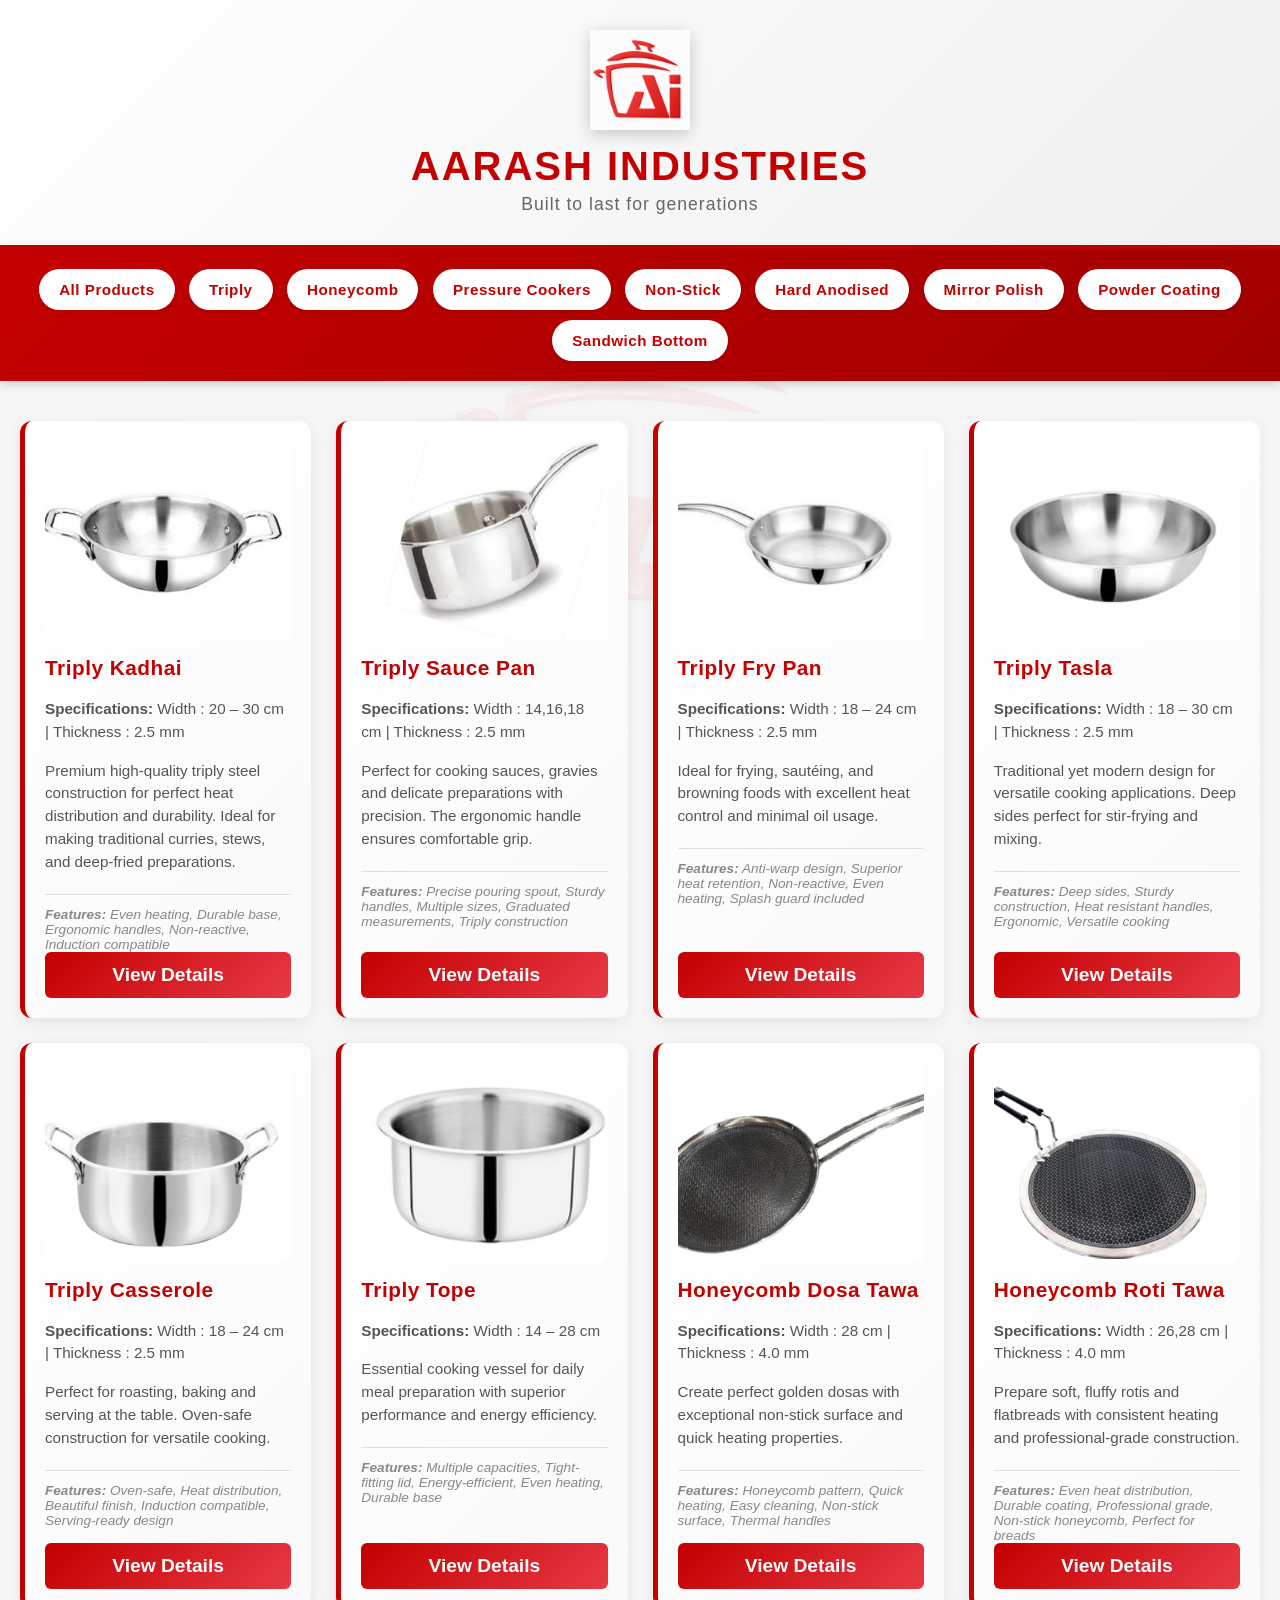
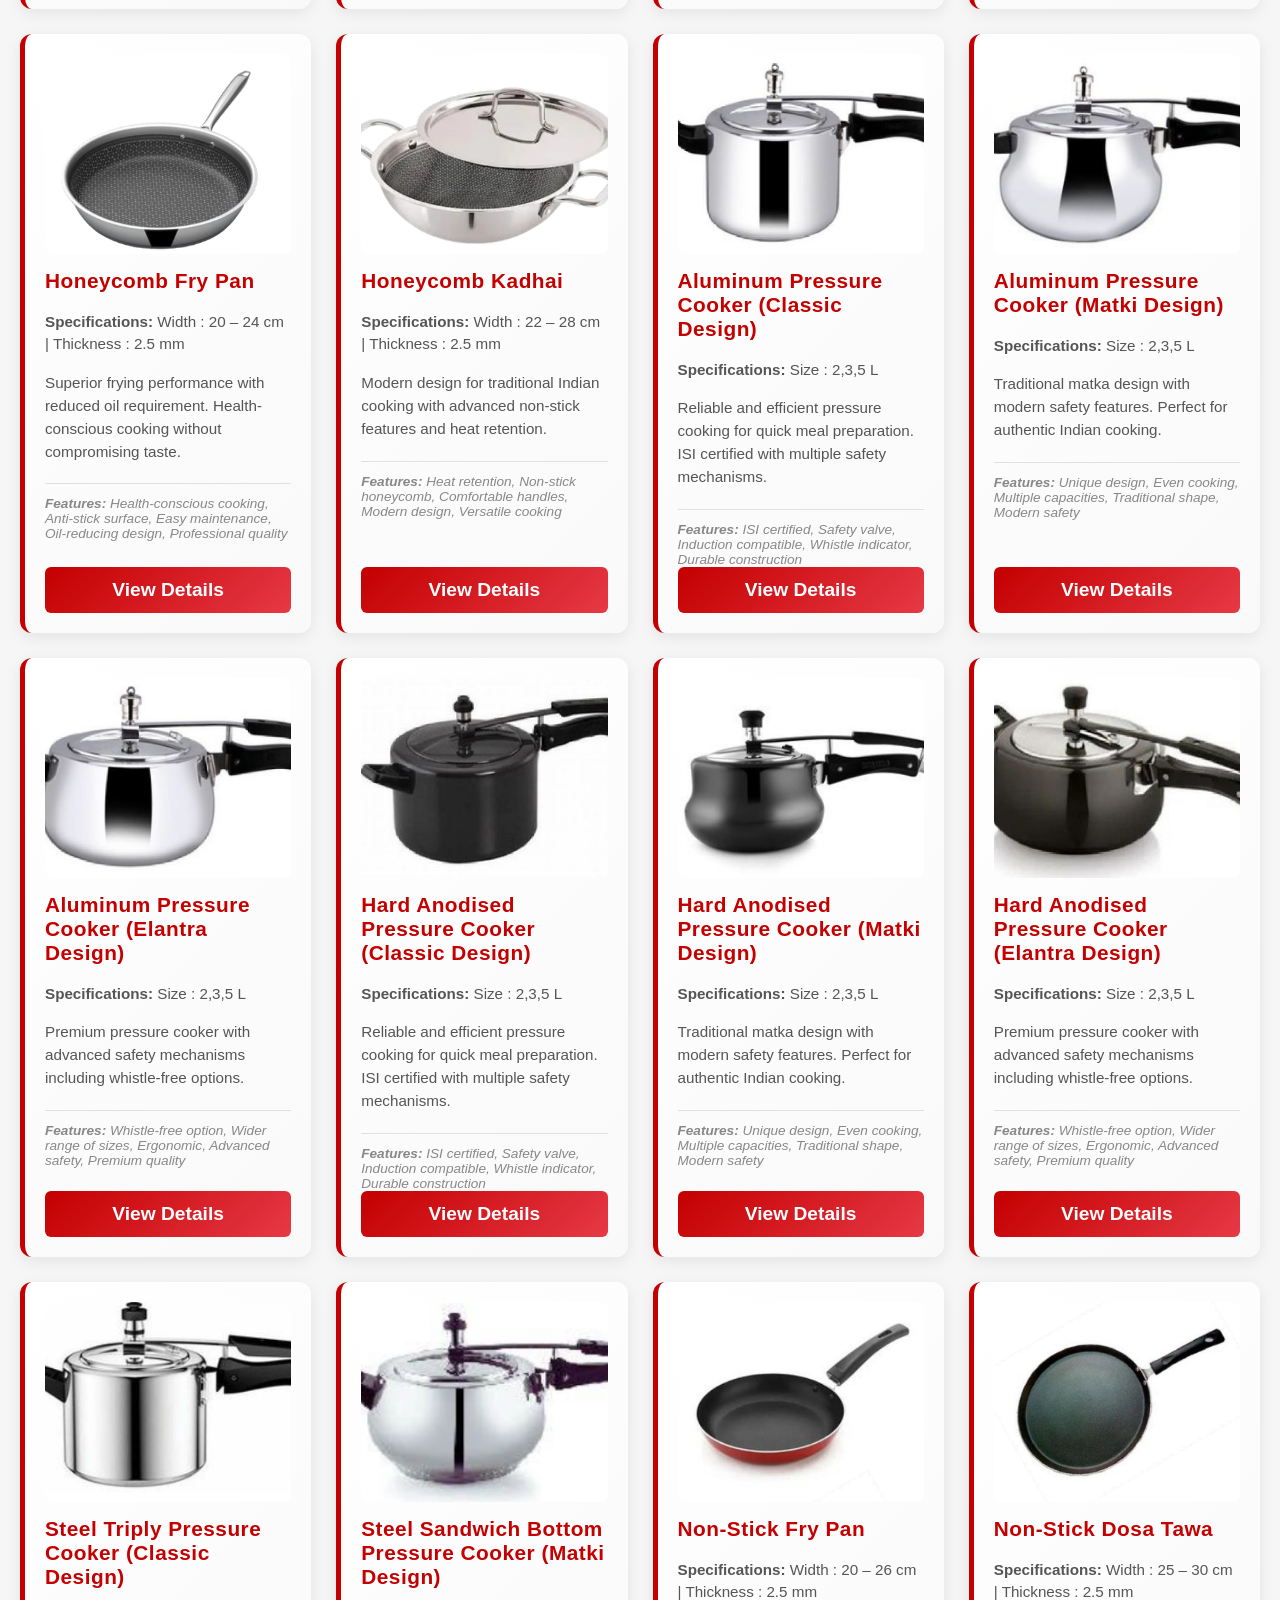
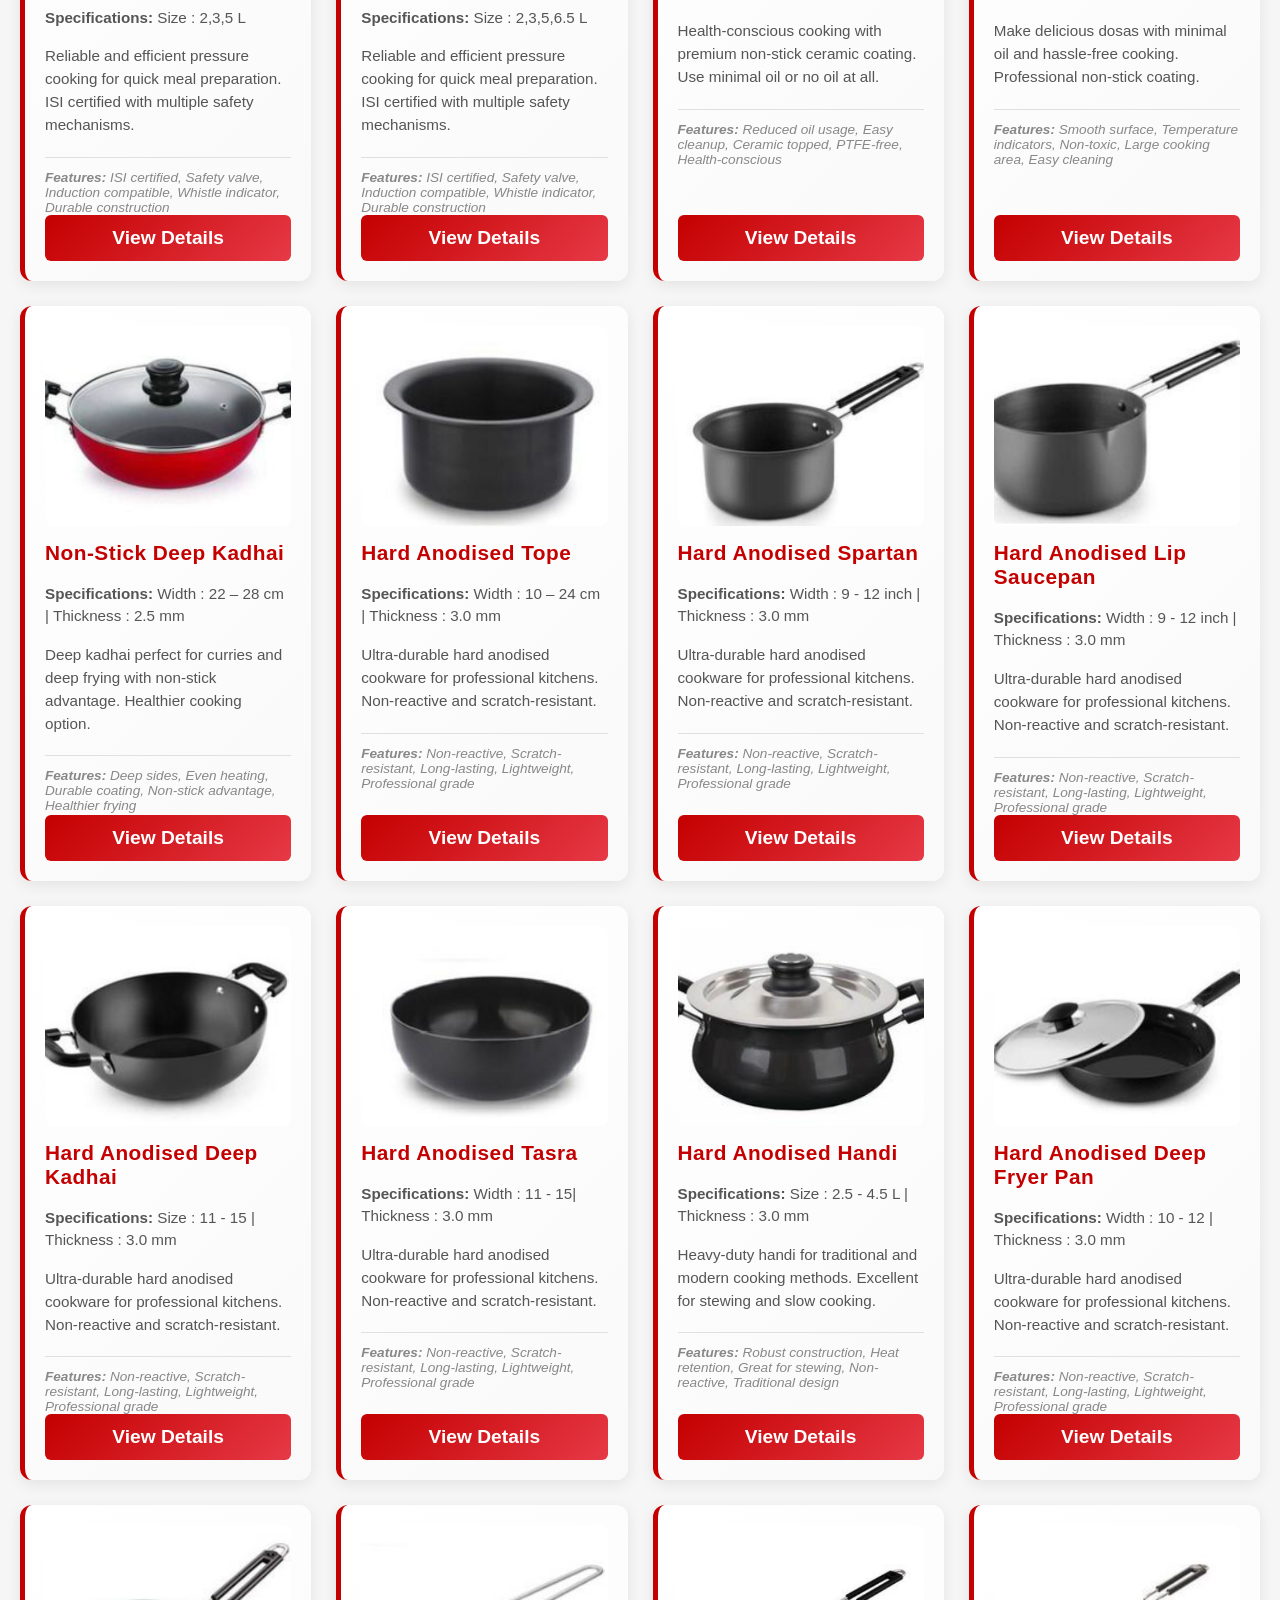
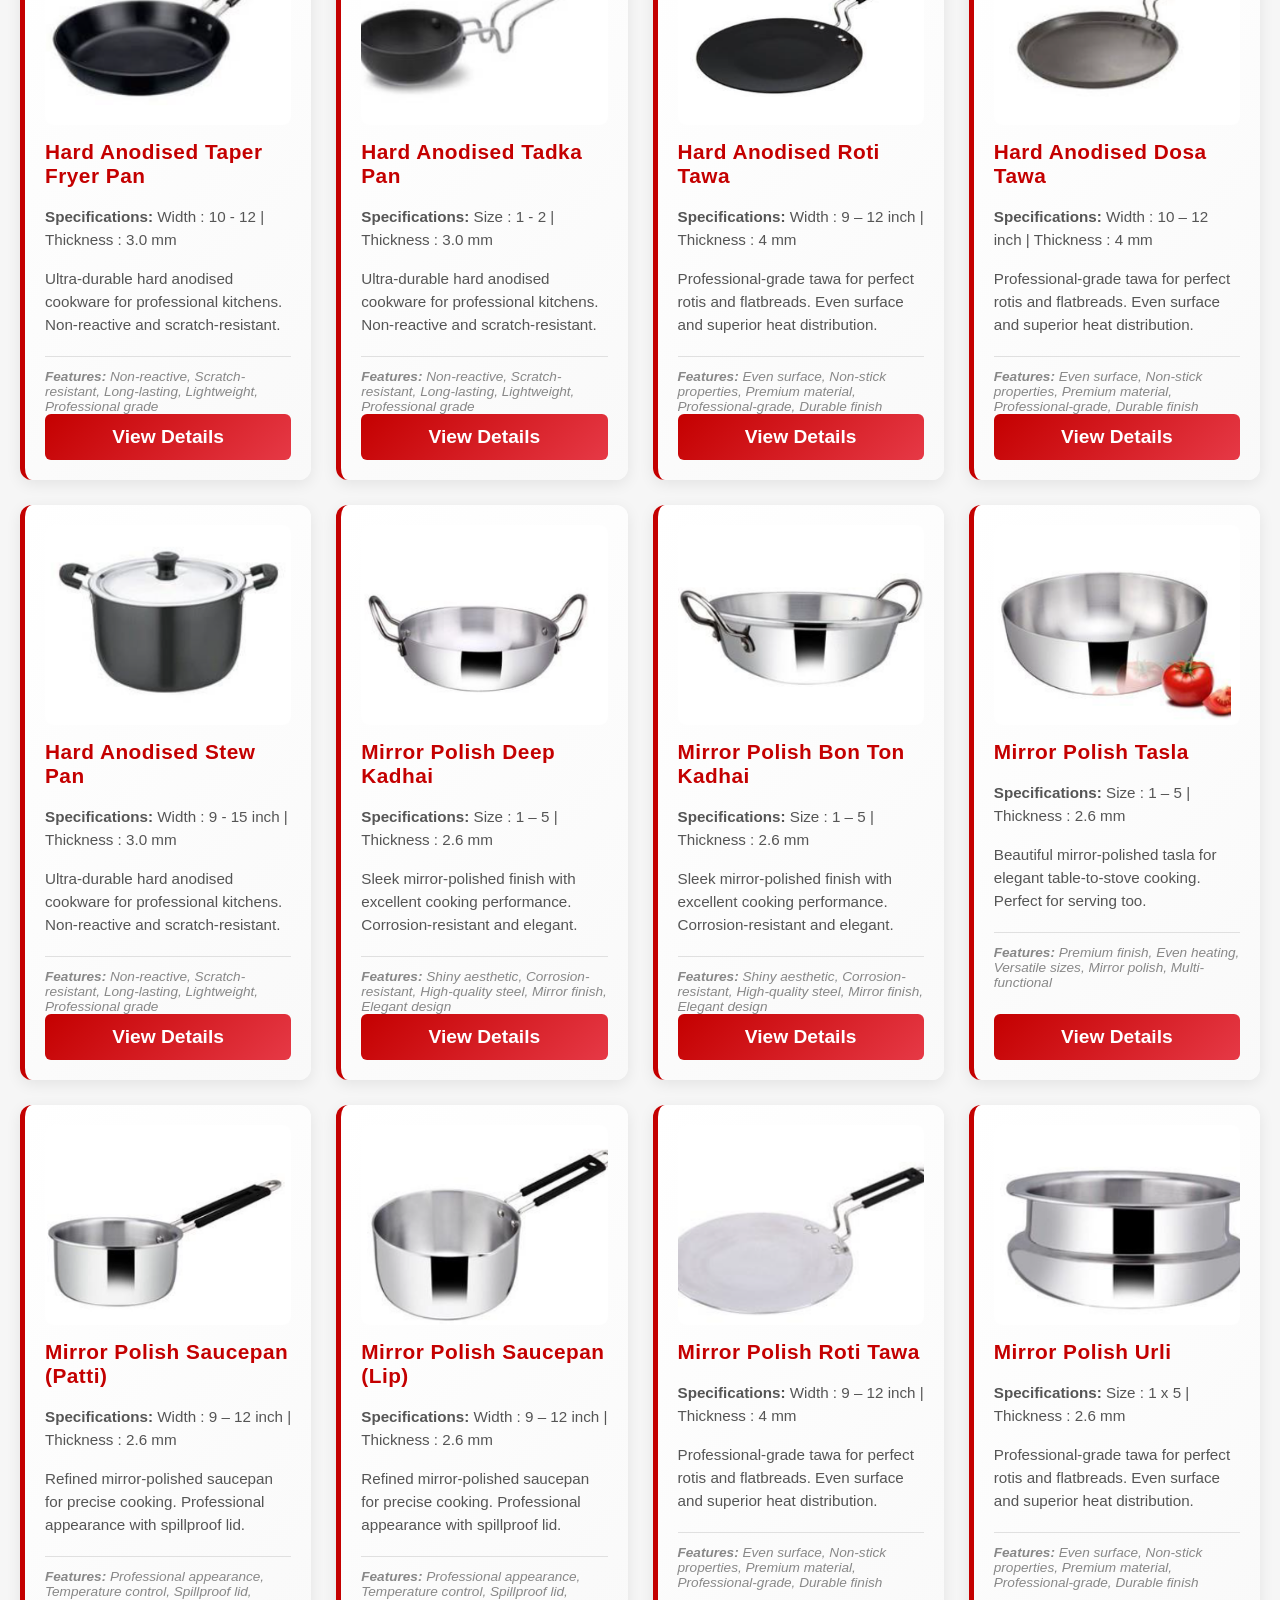
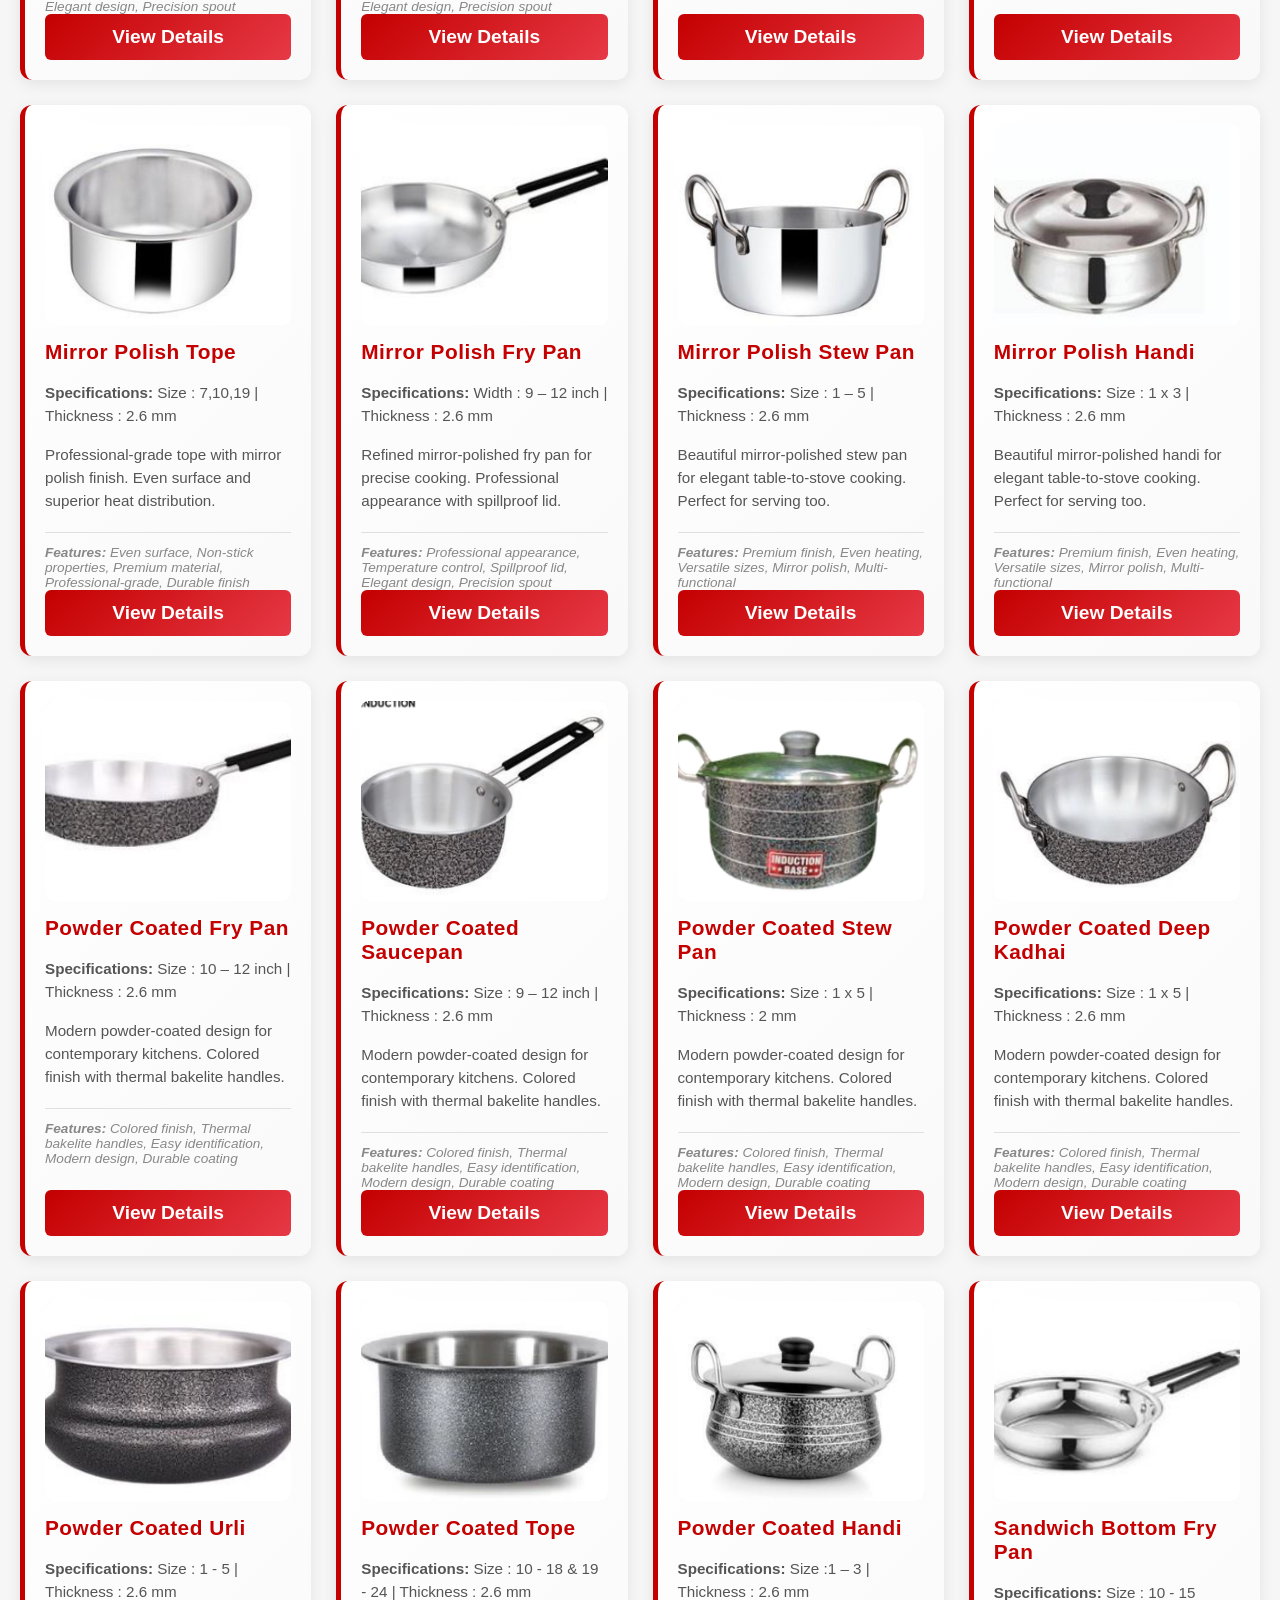
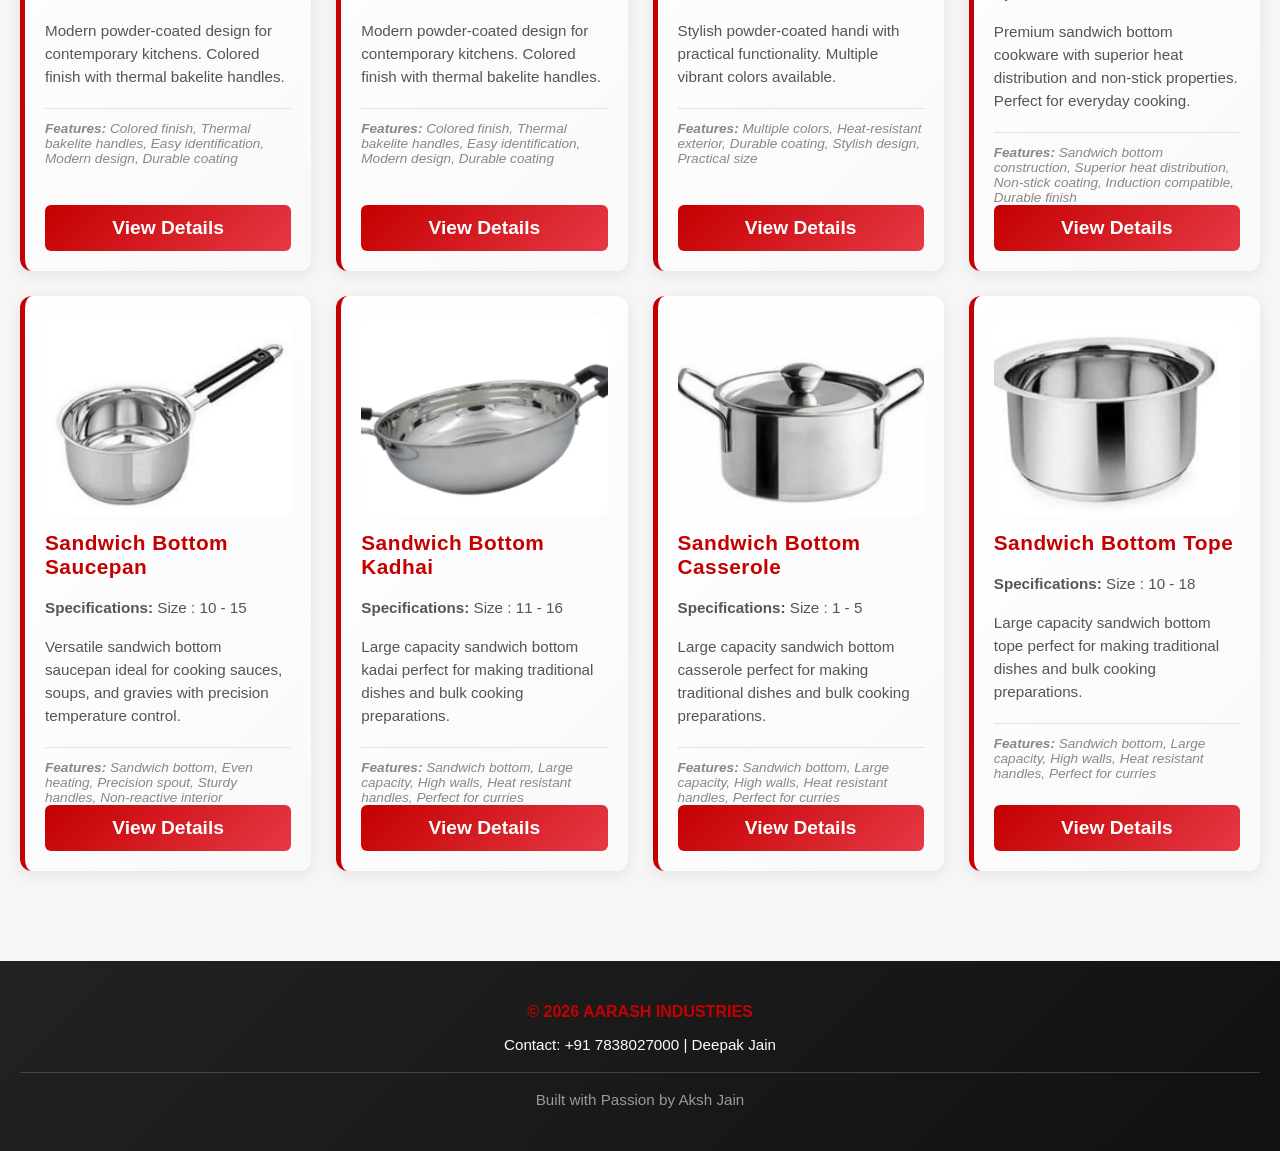
==== commit 2a2b4818: "Update index.html" ====
--- a/index.html
+++ b/index.html
@@ -8,119 +8,6 @@
   <body>
     <!-- Logo Animation Screen -->
     <div id="logo-animation" class="logo-animation">
-
-      <!-- TOP-LEFT: Kadhai / Wok -->
-      <div class="cookware-deco cookware-tl">
-        <svg viewBox="0 0 200 160" xmlns="http://www.w3.org/2000/svg">
-          <!-- Left handle -->
-          <rect x="2" y="62" width="30" height="10" rx="5" fill="white"/>
-          <!-- Right handle -->
-          <rect x="168" y="62" width="30" height="10" rx="5" fill="white"/>
-          <!-- Bowl body -->
-          <path d="M30 58 Q100 130 170 58" stroke="white" stroke-width="9" fill="none" stroke-linecap="round"/>
-          <path d="M42 58 Q100 118 158 58" stroke="white" stroke-width="5" fill="rgba(255,255,255,0.15)" stroke-linecap="round"/>
-          <!-- Rim -->
-          <line x1="30" y1="58" x2="170" y2="58" stroke="white" stroke-width="9" stroke-linecap="round"/>
-          <!-- Shine lines -->
-          <path d="M70 75 Q100 100 130 75" stroke="rgba(255,255,255,0.3)" stroke-width="3" fill="none" stroke-linecap="round"/>
-        </svg>
-      </div>
-
-      <!-- TOP-RIGHT: Pressure Cooker -->
-      <div class="cookware-deco cookware-tr">
-        <svg viewBox="0 0 160 200" xmlns="http://www.w3.org/2000/svg">
-          <!-- Body -->
-          <rect x="25" y="55" width="110" height="110" rx="18" fill="none" stroke="white" stroke-width="8"/>
-          <rect x="33" y="63" width="94" height="94" rx="12" fill="rgba(255,255,255,0.1)"/>
-          <!-- Lid -->
-          <rect x="20" y="42" width="120" height="18" rx="9" fill="white"/>
-          <!-- Lid handle/knob -->
-          <rect x="68" y="28" width="24" height="16" rx="8" fill="white"/>
-          <!-- Pressure valve -->
-          <circle cx="115" cy="34" r="7" fill="white"/>
-          <rect x="112" y="20" width="6" height="14" rx="3" fill="white"/>
-          <!-- Handle left -->
-          <path d="M25 100 Q5 100 8 120 Q8 140 25 140" stroke="white" stroke-width="7" fill="none" stroke-linecap="round"/>
-          <!-- Handle right -->
-          <path d="M135 100 Q155 100 152 120 Q152 140 135 140" stroke="white" stroke-width="7" fill="none" stroke-linecap="round"/>
-          <!-- Shine -->
-          <path d="M45 80 L45 145" stroke="rgba(255,255,255,0.25)" stroke-width="4" stroke-linecap="round"/>
-        </svg>
-      </div>
-
-      <!-- BOTTOM-LEFT: Tawa / Flat Pan -->
-      <div class="cookware-deco cookware-bl">
-        <svg viewBox="0 0 220 120" xmlns="http://www.w3.org/2000/svg">
-          <!-- Long handle -->
-          <rect x="150" y="52" width="68" height="12" rx="6" fill="white"/>
-          <!-- Pan body ellipse -->
-          <ellipse cx="95" cy="58" rx="82" ry="24" fill="none" stroke="white" stroke-width="8"/>
-          <ellipse cx="95" cy="58" rx="73" ry="16" fill="rgba(255,255,255,0.12)"/>
-          <!-- Rim depth -->
-          <ellipse cx="95" cy="62" rx="82" ry="24" fill="none" stroke="rgba(255,255,255,0.3)" stroke-width="3"/>
-          <!-- Shine -->
-          <ellipse cx="78" cy="52" rx="28" ry="7" fill="rgba(255,255,255,0.2)"/>
-        </svg>
-      </div>
-
-      <!-- BOTTOM-RIGHT: Saucepan -->
-      <div class="cookware-deco cookware-br">
-        <svg viewBox="0 0 180 200" xmlns="http://www.w3.org/2000/svg">
-          <!-- Handle -->
-          <rect x="130" y="72" width="48" height="12" rx="6" fill="white"/>
-          <!-- Body -->
-          <path d="M30 80 L30 158 Q30 172 50 172 L120 172 Q140 172 140 158 L140 80 Z" fill="none" stroke="white" stroke-width="8"/>
-          <path d="M38 88 L38 156 Q38 164 52 164 L118 164 Q132 164 132 156 L132 88 Z" fill="rgba(255,255,255,0.1)"/>
-          <!-- Lid -->
-          <rect x="24" y="68" width="122" height="16" rx="8" fill="white"/>
-          <!-- Lid knob -->
-          <rect x="72" y="54" width="26" height="16" rx="8" fill="white"/>
-          <!-- Shine -->
-          <path d="M50 95 L50 160" stroke="rgba(255,255,255,0.25)" stroke-width="4" stroke-linecap="round"/>
-          <!-- Pour spout -->
-          <path d="M140 80 Q155 72 158 60" stroke="white" stroke-width="6" fill="none" stroke-linecap="round"/>
-        </svg>
-      </div>
-
-      <!-- LEFT-MID: Fry Pan -->
-      <div class="cookware-deco cookware-lm">
-        <svg viewBox="0 0 180 140" xmlns="http://www.w3.org/2000/svg">
-          <!-- Handle -->
-          <rect x="2" y="58" width="55" height="12" rx="6" fill="white"/>
-          <!-- Pan body -->
-          <ellipse cx="120" cy="70" rx="55" ry="42" fill="none" stroke="white" stroke-width="8"/>
-          <ellipse cx="120" cy="70" rx="47" ry="34" fill="rgba(255,255,255,0.12)"/>
-          <!-- Inner ring shine -->
-          <ellipse cx="110" cy="64" rx="22" ry="14" fill="rgba(255,255,255,0.18)"/>
-        </svg>
-      </div>
-
-      <!-- RIGHT-MID: Handi / Round pot -->
-      <div class="cookware-deco cookware-rm">
-        <svg viewBox="0 0 160 180" xmlns="http://www.w3.org/2000/svg">
-          <!-- Body -->
-          <path d="M28 70 Q20 140 80 155 Q140 140 132 70 Z" fill="none" stroke="white" stroke-width="8" stroke-linejoin="round"/>
-          <path d="M35 74 Q28 136 80 148 Q132 136 125 74 Z" fill="rgba(255,255,255,0.1)"/>
-          <!-- Neck rim -->
-          <rect x="30" y="58" width="100" height="16" rx="8" fill="white"/>
-          <!-- Lid -->
-          <ellipse cx="80" cy="56" rx="52" ry="10" fill="white"/>
-          <!-- Knob -->
-          <ellipse cx="80" cy="44" rx="14" ry="8" fill="white"/>
-          <!-- Side handles -->
-          <path d="M28 90 Q10 90 10 106 Q10 118 28 118" stroke="white" stroke-width="7" fill="none" stroke-linecap="round"/>
-          <path d="M132 90 Q150 90 150 106 Q150 118 132 118" stroke="white" stroke-width="7" fill="none" stroke-linecap="round"/>
-          <!-- Shine -->
-          <path d="M48 85 Q45 120 52 138" stroke="rgba(255,255,255,0.25)" stroke-width="4" fill="none" stroke-linecap="round"/>
-        </svg>
-      </div>
-
-
-
-
-      <!-- Shimmer sweep -->
-      <div class="logo-animation-shimmer"></div>
-
       <div class="logo-animation-container">
         <div class="logo-emerge">
           <img
@@ -130,9 +17,8 @@
           />
         </div>
         <div class="company-branding">
-          <span class="brand-text-aarash">AARASH</span>
-          <span class="brand-text-industries">INDUSTRIES</span>
-          <div class="brand-underline"></div>
+          <span class="brand-text brand-text-aarash">AARASH</span>
+          <span class="brand-text brand-text-industries">INDUSTRIES</span>
         </div>
       </div>
     </div>
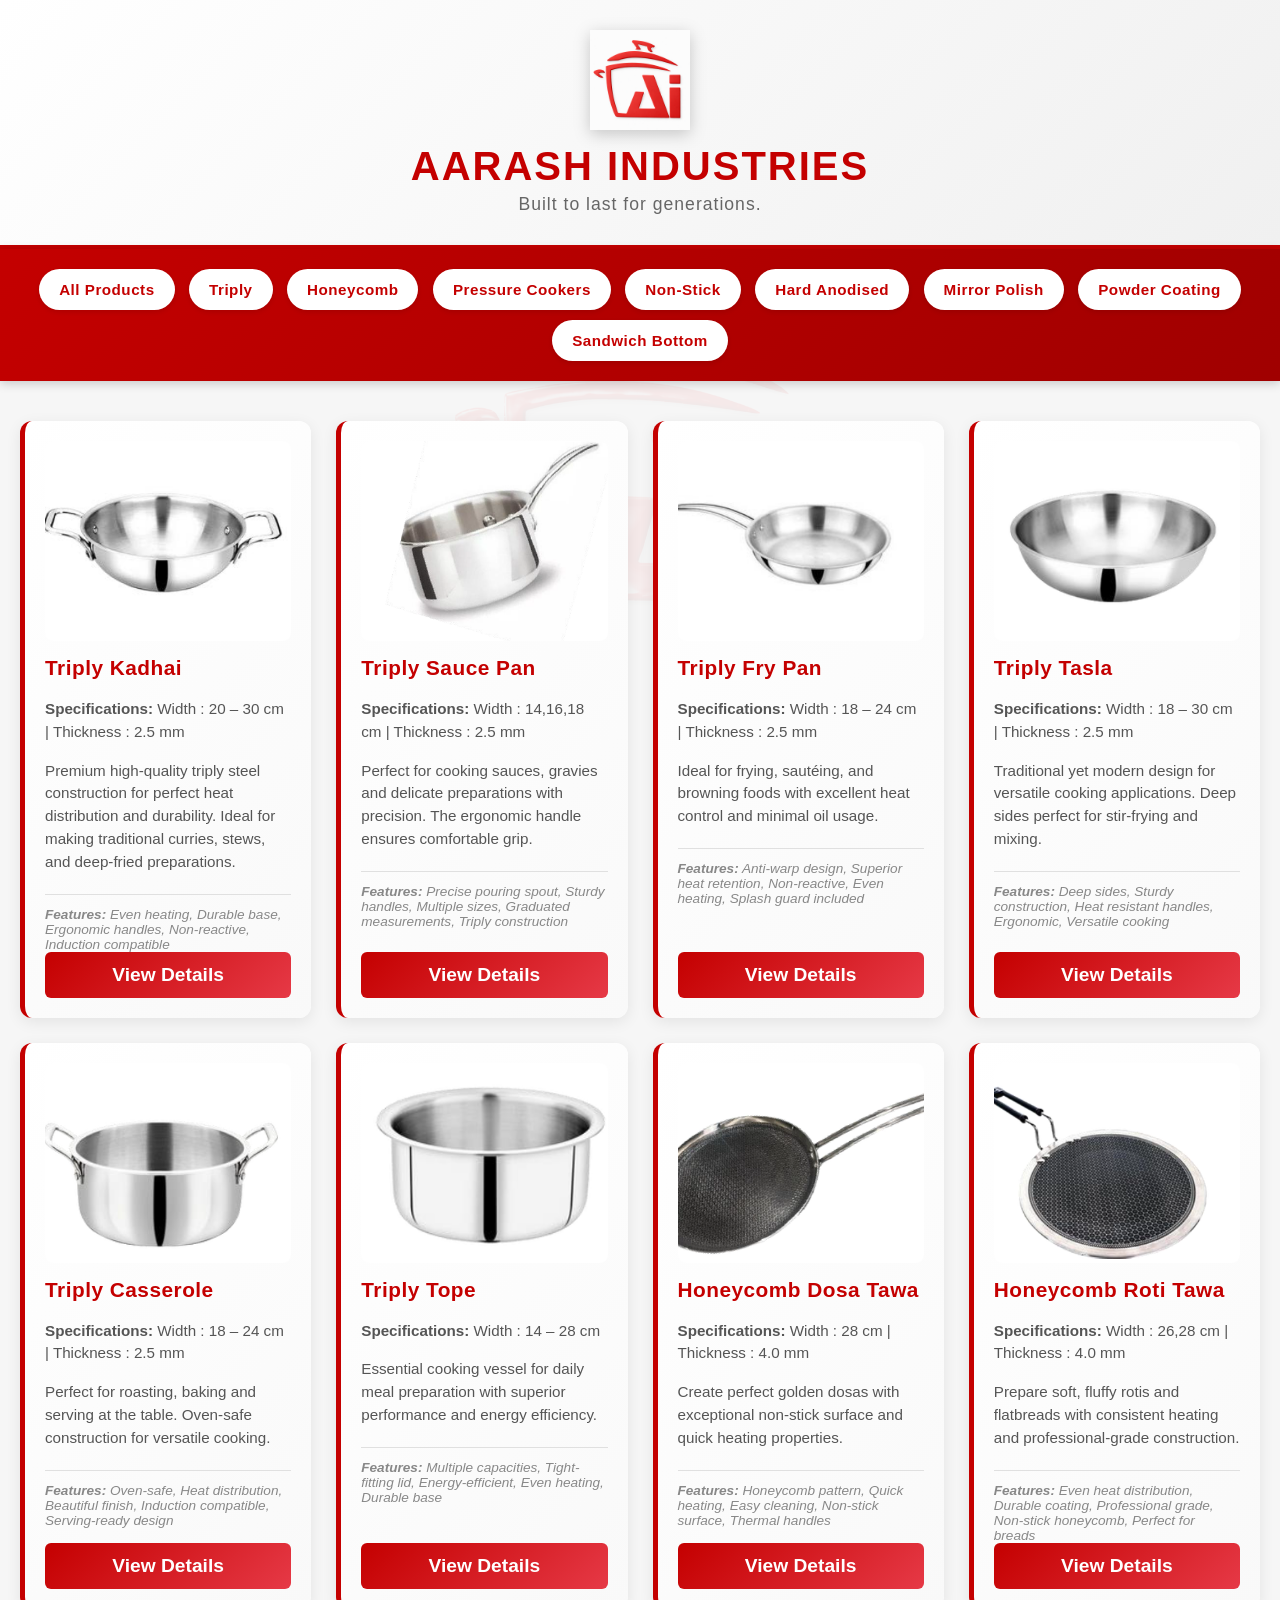
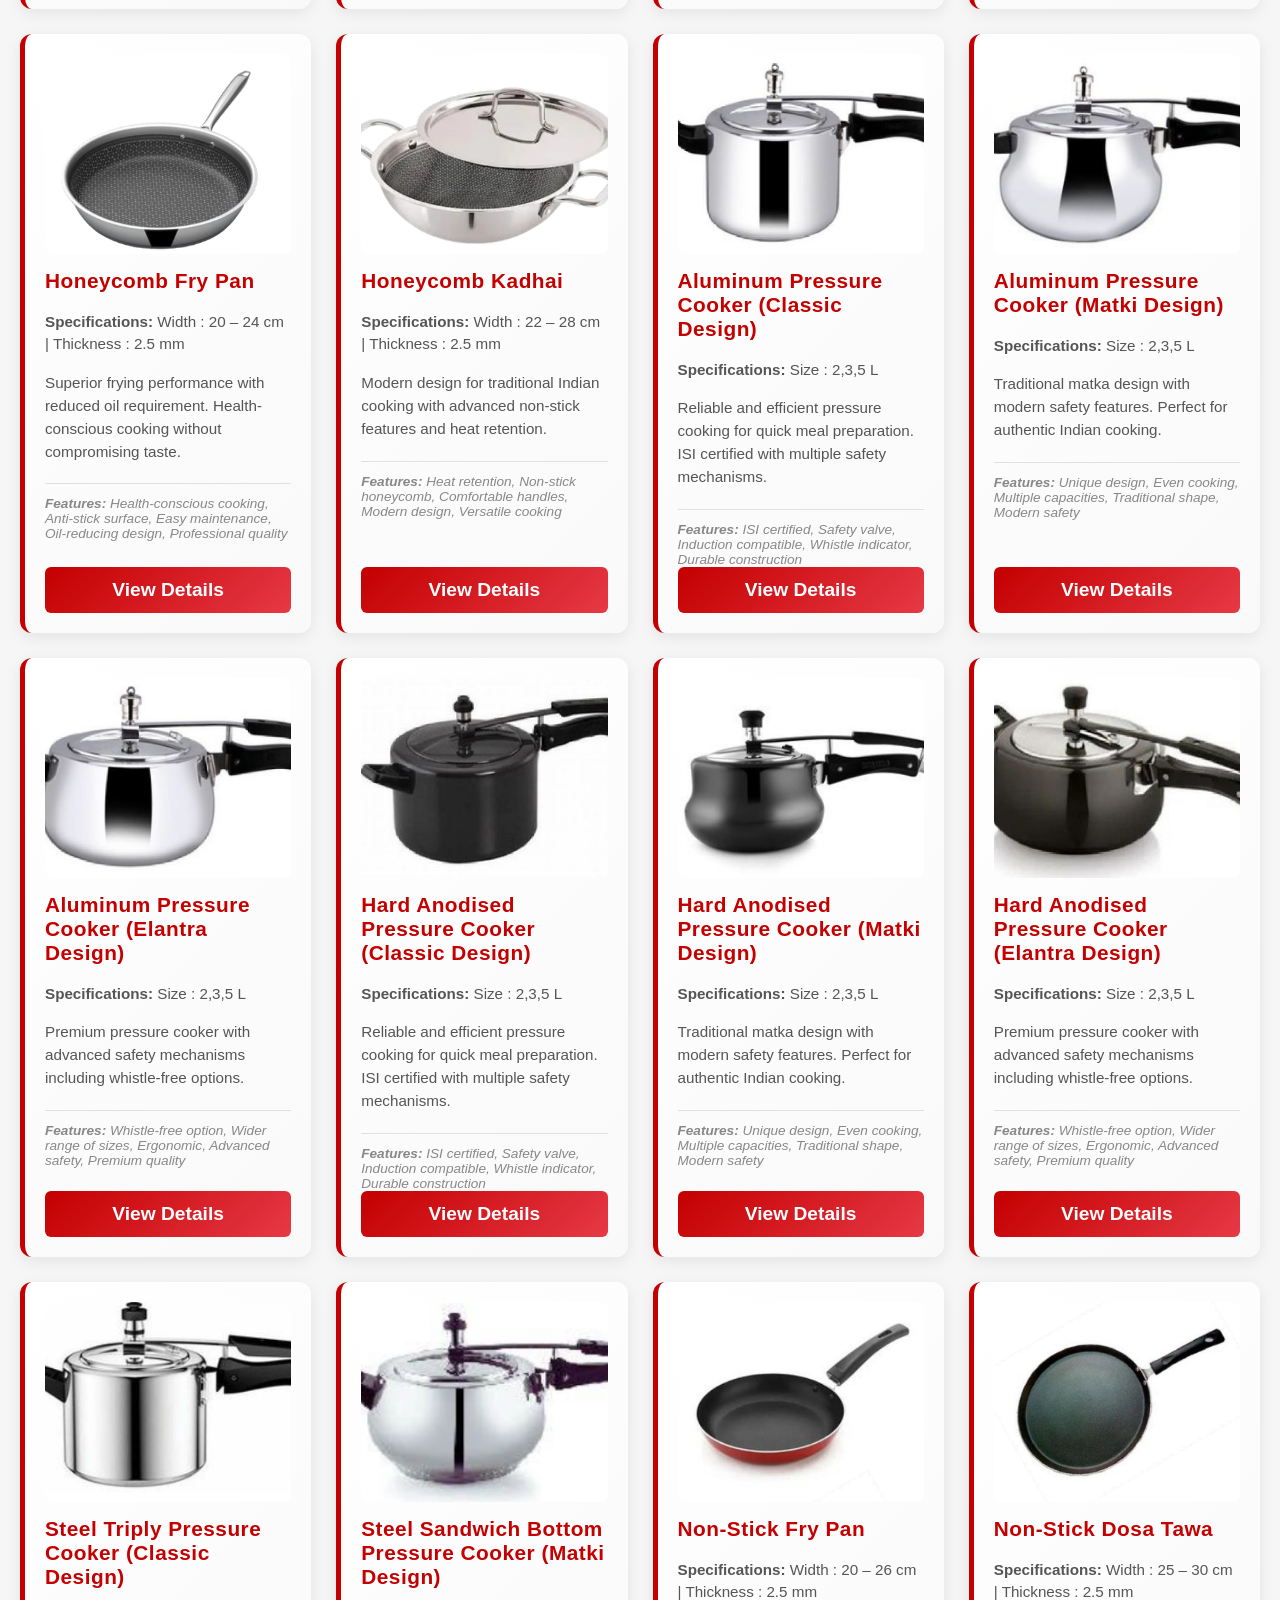
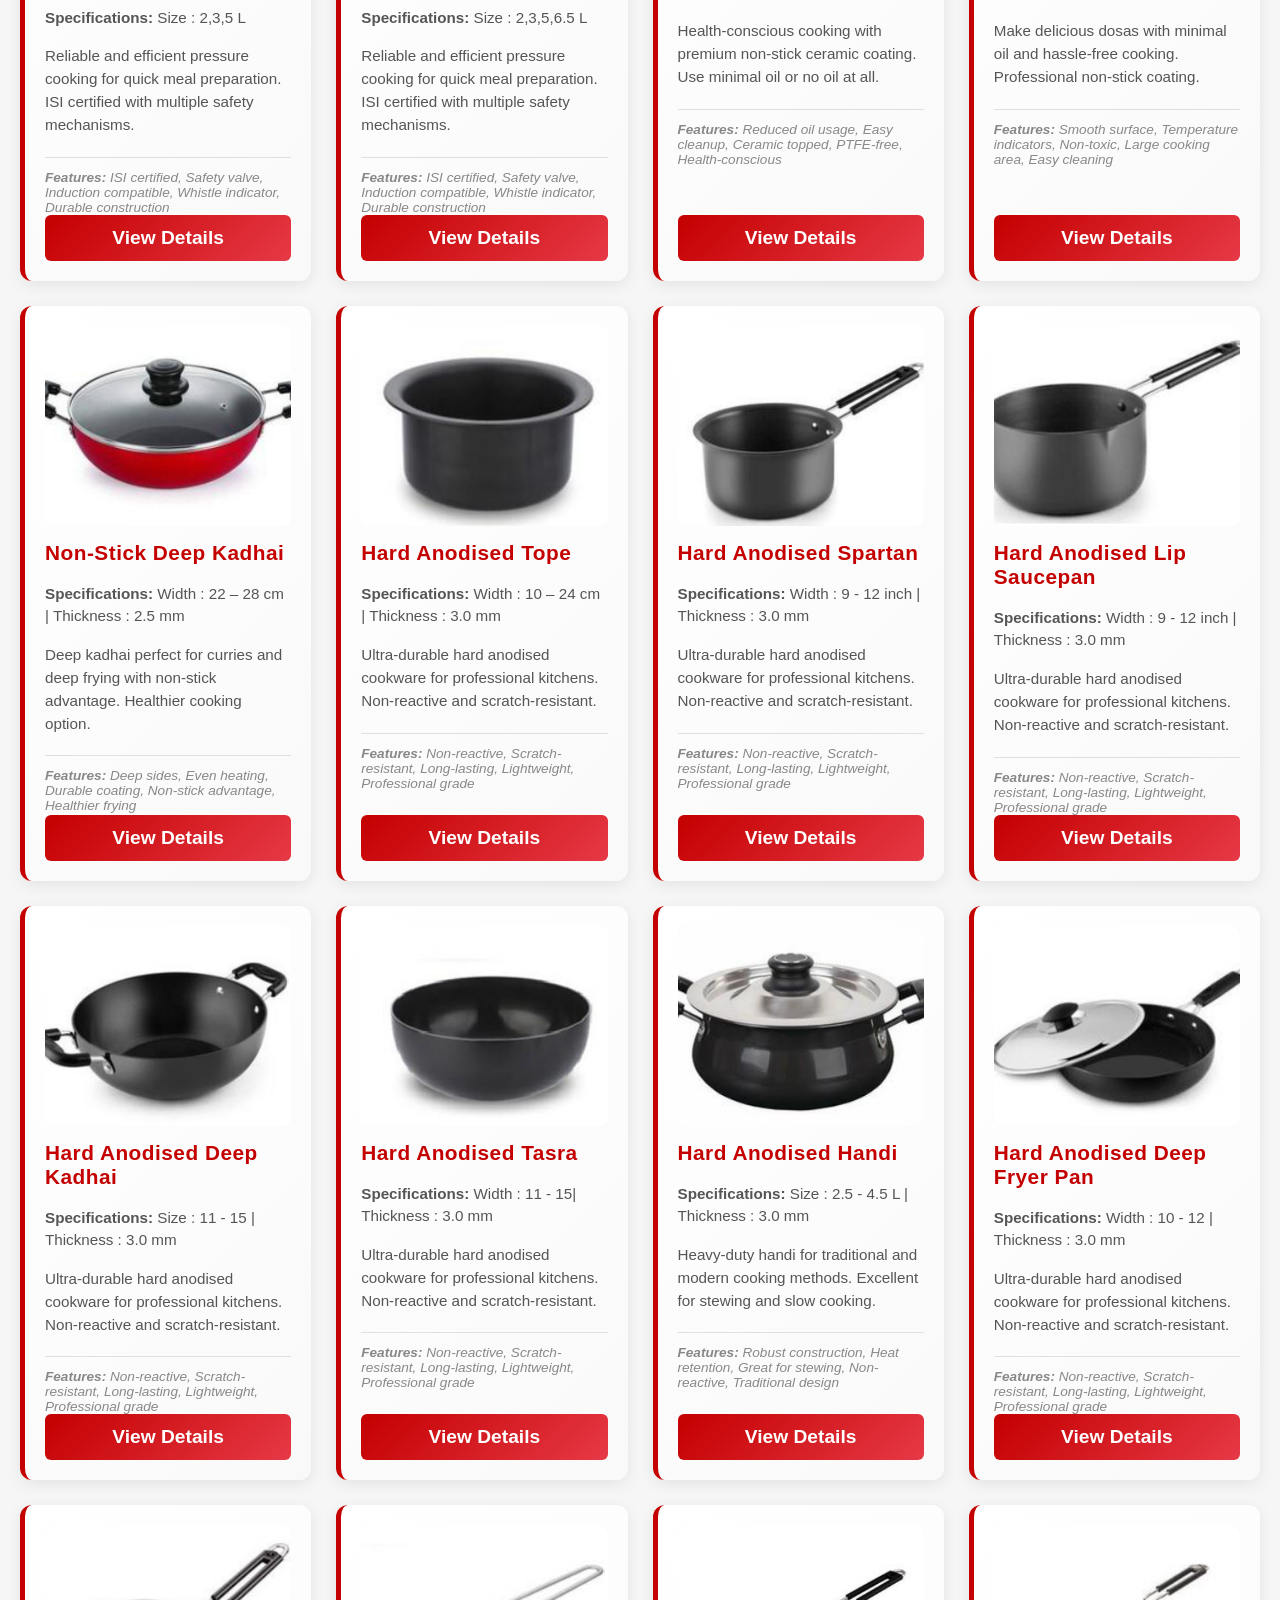
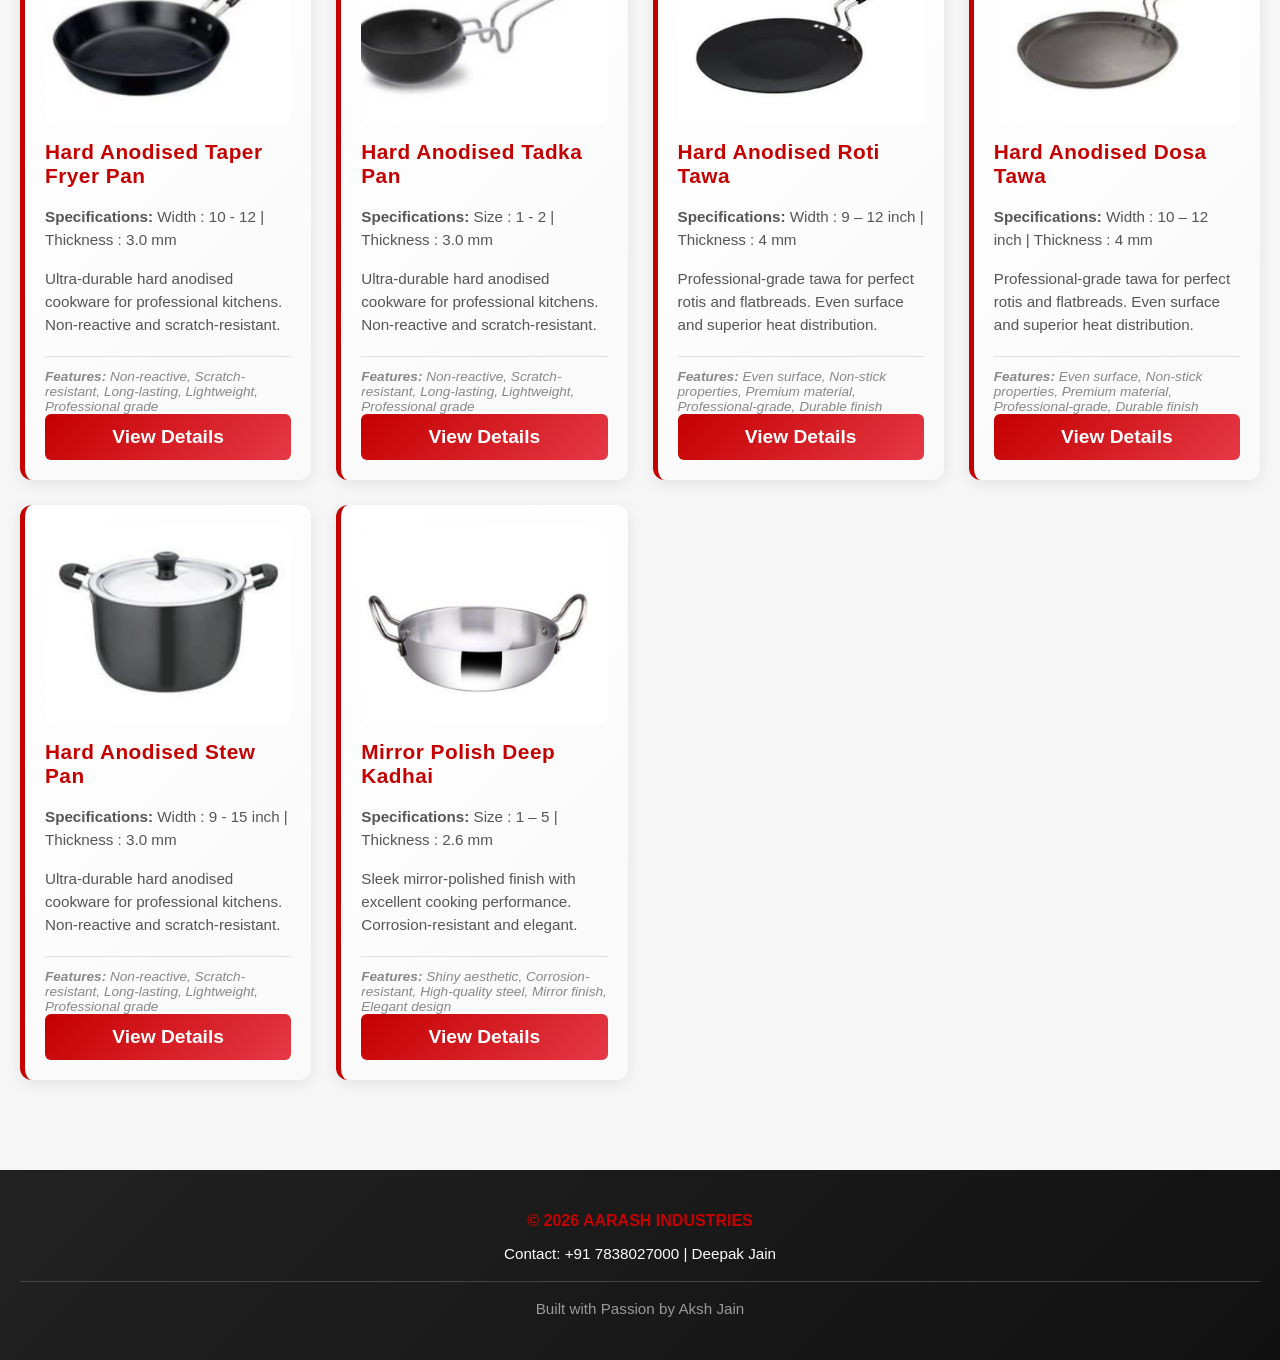
==== commit 330f32bf: "Update index.html" ====
--- a/index.html
+++ b/index.html
@@ -3,11 +3,69 @@
   <head>
     <meta charset="UTF-8" />
     <title>AARASH INDUSTRIES</title>
+    <link rel="preconnect" href="https://fonts.googleapis.com">
+    <link rel="preconnect" href="https://fonts.gstatic.com" crossorigin>
+    <link href="https://fonts.googleapis.com/css2?family=Noto+Serif:ital,wght@0,400;0,700;1,400;1,700&family=Manrope:wght@300;400;500;600;700;800&display=swap" rel="stylesheet">
     <link rel="stylesheet" href="style.css" />
   </head>
   <body>
     <!-- Logo Animation Screen -->
     <div id="logo-animation" class="logo-animation">
+
+      <div class="antigravity-scene">
+        <!-- TOP-LEFT: Kadhai / Wok (Floating left, rotating) -->
+        <div class="antigravity-item ag-tl">
+          <svg viewBox="0 0 200 160" xmlns="http://www.w3.org/2000/svg">
+            <rect x="2" y="62" width="30" height="10" rx="5" fill="white"/>
+            <rect x="168" y="62" width="30" height="10" rx="5" fill="white"/>
+            <path d="M30 58 Q100 130 170 58" stroke="white" stroke-width="9" fill="none" stroke-linecap="round"/>
+            <path d="M42 58 Q100 118 158 58" stroke="white" stroke-width="5" fill="rgba(255,255,255,0.15)" stroke-linecap="round"/>
+            <line x1="30" y1="58" x2="170" y2="58" stroke="white" stroke-width="9" stroke-linecap="round"/>
+            <path d="M70 75 Q100 100 130 75" stroke="rgba(255,255,255,0.3)" stroke-width="3" fill="none" stroke-linecap="round"/>
+          </svg>
+        </div>
+
+        <!-- RIGHT: Pressure Cooker -->
+        <div class="antigravity-item ag-tr">
+          <svg viewBox="0 0 160 200" xmlns="http://www.w3.org/2000/svg">
+            <rect x="25" y="55" width="110" height="110" rx="18" fill="none" stroke="white" stroke-width="8"/>
+            <rect x="33" y="63" width="94" height="94" rx="12" fill="rgba(255,255,255,0.1)"/>
+            <rect x="20" y="42" width="120" height="18" rx="9" fill="white"/>
+            <rect x="68" y="28" width="24" height="16" rx="8" fill="white"/>
+            <circle cx="115" cy="34" r="7" fill="white"/>
+            <rect x="112" y="20" width="6" height="14" rx="3" fill="white"/>
+            <path d="M25 100 Q5 100 8 120 Q8 140 25 140" stroke="white" stroke-width="7" fill="none" stroke-linecap="round"/>
+            <path d="M135 100 Q155 100 152 120 Q152 140 135 140" stroke="white" stroke-width="7" fill="none" stroke-linecap="round"/>
+            <path d="M45 80 L45 145" stroke="rgba(255,255,255,0.25)" stroke-width="4" stroke-linecap="round"/>
+          </svg>
+        </div>
+
+        <!-- BOTTOM-LEFT: Tawa / Flat Pan -->
+        <div class="antigravity-item ag-bl">
+          <svg viewBox="0 0 220 120" xmlns="http://www.w3.org/2000/svg">
+            <rect x="150" y="52" width="68" height="12" rx="6" fill="white"/>
+            <ellipse cx="95" cy="58" rx="82" ry="24" fill="none" stroke="white" stroke-width="8"/>
+            <ellipse cx="95" cy="58" rx="73" ry="16" fill="rgba(255,255,255,0.12)"/>
+            <ellipse cx="95" cy="62" rx="82" ry="24" fill="none" stroke="rgba(255,255,255,0.3)" stroke-width="3"/>
+            <ellipse cx="78" cy="52" rx="28" ry="7" fill="rgba(255,255,255,0.2)"/>
+          </svg>
+        </div>
+
+        <!-- BOTTOM-RIGHT: Saucepan -->
+        <div class="antigravity-item ag-br">
+          <svg viewBox="0 0 180 200" xmlns="http://www.w3.org/2000/svg">
+            <rect x="130" y="72" width="48" height="12" rx="6" fill="white"/>
+            <path d="M30 80 L30 158 Q30 172 50 172 L120 172 Q140 172 140 158 L140 80 Z" fill="none" stroke="white" stroke-width="8"/>
+            <path d="M38 88 L38 156 Q38 164 52 164 L118 164 Q132 164 132 156 L132 88 Z" fill="rgba(255,255,255,0.1)"/>
+            <rect x="24" y="68" width="122" height="16" rx="8" fill="white"/>
+            <rect x="72" y="54" width="26" height="16" rx="8" fill="white"/>
+            <path d="M50 95 L50 160" stroke="rgba(255,255,255,0.25)" stroke-width="4" stroke-linecap="round"/>
+            <path d="M140 80 Q155 72 158 60" stroke="white" stroke-width="6" fill="none" stroke-linecap="round"/>
+          </svg>
+        </div>
+      </div>      <!-- Shimmer sweep -->
+      <div class="logo-animation-shimmer"></div>
+
       <div class="logo-animation-container">
         <div class="logo-emerge">
           <img
@@ -17,8 +75,9 @@
           />
         </div>
         <div class="company-branding">
-          <span class="brand-text brand-text-aarash">AARASH</span>
-          <span class="brand-text brand-text-industries">INDUSTRIES</span>
+          <span class="brand-text-aarash">AARASH</span>
+          <span class="brand-text-industries">INDUSTRIES</span>
+          <div class="brand-underline"></div>
         </div>
       </div>
     </div>
@@ -26,10 +85,10 @@
     <!-- Background Watermark -->
     <div class="watermark"></div>
 
-    <header>
+    <header class="hero-section">
       <img src="logo_2.png" alt="Aarash Industries Logo" class="logo" />
       <h1>AARASH INDUSTRIES</h1>
-      <p>Built to last for generations</p>
+      <p class="hero-subtitle">Built to last for generations.</p>
     </header>
 
     <nav>
@@ -76,7 +135,7 @@
             </div>
 
             <button class="add-to-cart-btn" onclick="addToCart()">
-              Request Quote
+              REQUEST QUOTE
             </button>
           </div>
         </div>
